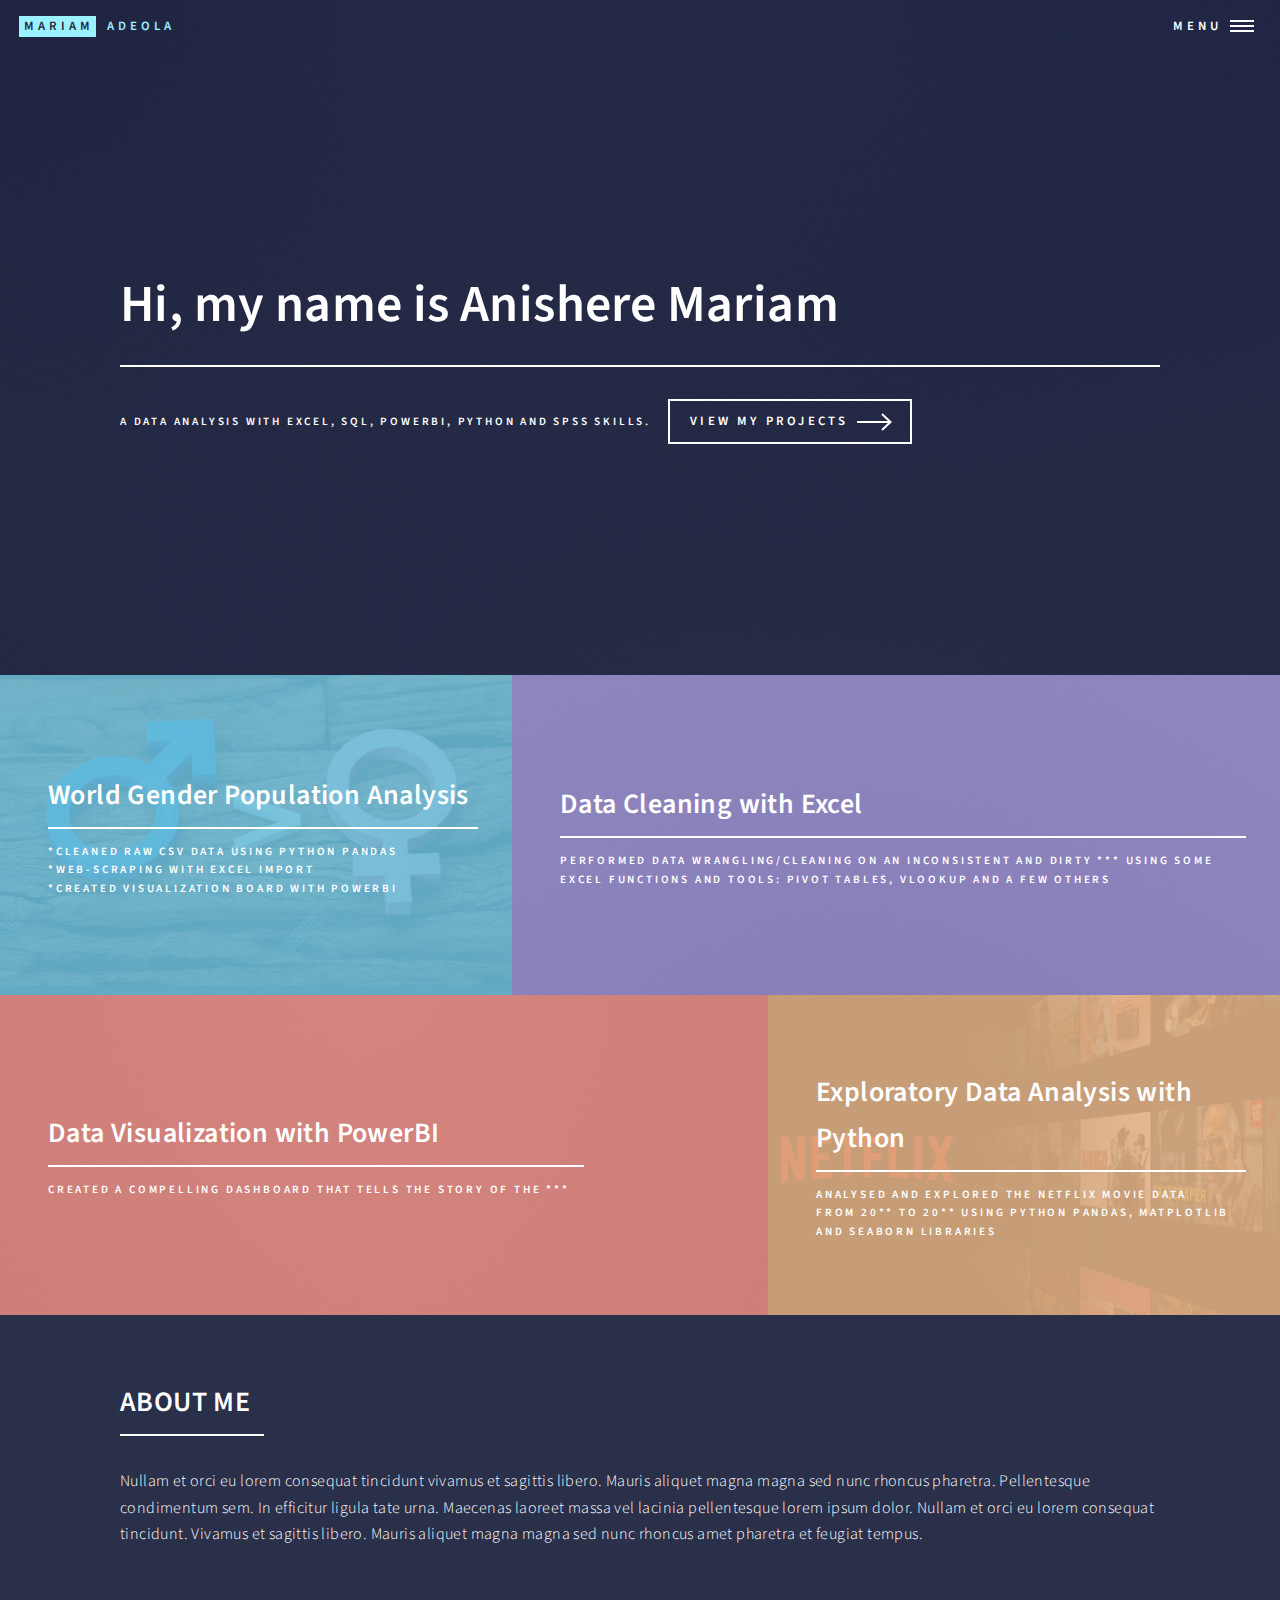
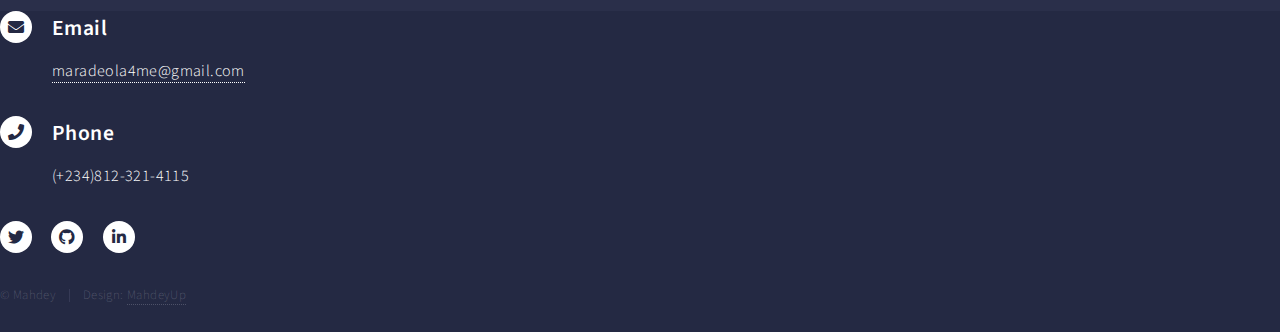
==== index.html @ 86f4283d "Added files" ====
<!DOCTYPE HTML>
<!--
	Anishere Mariam Adeola
	mariam_adeola.net | @adeola
	Data Analyst
-->
<html>
	<head>
		<title>Anishere Mariam's Portfolio</title>
		<meta charset="utf-8" />
		<meta name="viewport" content="width=device-width, initial-scale=1, user-scalable=no" />
		<link rel="stylesheet" href="assets/css/main.css" />
		<noscript><link rel="stylesheet" href="assets/css/noscript.css" /></noscript>
	</head>
	<body class="is-preload">

		<!-- Wrapper -->
			<div id="wrapper">

				<!-- Header -->
					<header id="header" class="alt">
						<a href="index.html" class="logo"><strong>Mariam</strong> <span>Adeola</span></a>
						<nav>
							<a href="#menu">Menu</a>
						</nav>
					</header>

				<!-- Menu -->
					<nav id="menu">
						<ul class="links">
							<li><a href="index.html">Home</a></li>
							<li><a href="landing.html">Projects</a></li>
							<li><a href="generic.html">About Me</a></li>
							<li><a href="elements.html">Contacts</a></li>
						</ul>
						<!---<ul class="actions stacked">
							<li><a href="#" class="button primary fit">View All Projects</a></li>
							<li><a href="#" class="button fit">Log In</a></li>
						</ul>-->
					</nav>

				<!-- Banner -->
					<section id="banner" class="major">
						<div class="inner">
							<header class="major">
								<h1>Hi, my name is Anishere Mariam</h1>
							</header>
							<div class="content">
								<p>A Data Analysis with Excel, SQL, PowerBi, Python and SPSS Skills.</p>
								<ul class="actions">
									<li><a href="#one" class="button next scrolly">VIEW MY PROJECTS</a></li>
								</ul>
							</div>
						</div>
					</section>

				<!-- Main -->
					<div id="main">

						<!-- One -->
							<section id="one" class="tiles">
								<article>
									<span class="image">
										<img src="images/gender.jpg" alt="" />
									</span>
									<header class="major">
										<h3><a href="landing.html" class="link">World Gender Population Analysis</a></h3>
										<p>
										*Cleaned raw csv data using python pandas</p>

											<p>*Web-Scraping with Excel import</p>
											<p>*Created Visualization board with PowerBI
										</p>
									</header>
								</article>
								<article>
									<span class="image">
										<img src="images/pic01.jpg" alt="" />
									</span>
									<header class="major">
										<h3><a href="landing.html" class="link">Data Cleaning with Excel</a></h3>
										<p>Performed data wrangling/cleaning on an inconsistent and dirty *** using some Excel functions and tools: Pivot Tables, Vlookup and a few others  </p>
									</header>
								</article>
								<article>
									<span class="image">
										<img src="images/pic02.jpg" alt="" />
									</span>
									<header class="major">
										<h3><a href="landing.html" class="link">Data Visualization with PowerBI</a></h3>
										<p>Created a compelling dashboard that tells the story of the ***</p>
									</header>
								</article>
								<article>
									<span class="image">
										<img src="images/netflix-logo.jpg" alt="" />
									</span>
									<header class="major">
										<h3><a href="landing.html" class="link">Exploratory Data Analysis with Python</a></h3>
										<p>Analysed and Explored the netflix movie data from 20** to 20** using python pandas, matplotlib and seaborn libraries</p>
									</header>
								</article>
				
								<!--<article>
									<span class="image">
										<img src="images/pic05.jpg" alt="" />
									</span>
									<header class="major">
										<h3><a href="landing.html" class="link">Consequat</a></h3>
										<p>Ipsum dolor sit amet</p>
									</header>
								</article>
								<article>
									<span class="image">
										<img src="images/pic06.jpg" alt="" />
									</span>
									<header class="major">
										<h3><a href="landing.html" class="link">Etiam</a></h3>
										<p>Feugiat amet tempus</p>
									</header>
								</article>-->
							</section>

						<!-- Two -->
							<section id="two">
								<div class="inner">
									<header class="major">
										<h2>ABOUT ME</h2>
									</header>
									<p>Nullam et orci eu lorem consequat tincidunt vivamus et sagittis libero. Mauris aliquet magna magna sed nunc rhoncus pharetra. Pellentesque condimentum sem. In efficitur ligula tate urna. Maecenas laoreet massa vel lacinia pellentesque lorem ipsum dolor. Nullam et orci eu lorem consequat tincidunt. Vivamus et sagittis libero. Mauris aliquet magna magna sed nunc rhoncus amet pharetra et feugiat tempus.</p>
									<!--<ul class="actions">
										<li><a href="landing.html" class="button next">Get Started</a></li>
									</ul>-->
								</div>
							</section>

					</div>

				<!-- Contact -->
					<!--<section id="contact">
						<div class="inner">
							<section>
								<form method="post" action="#">
									<div class="fields">
										<div class="field half">
											<label for="name">Name</label>
											<input type="text" name="name" id="name" />
										</div>
										<div class="field half">
											<label for="email">Email</label>
											<input type="text" name="email" id="email" />
										</div>
										<div class="field">
											<label for="message">Message</label>
											<textarea name="message" id="message" rows="6"></textarea>
										</div>
									</div>
									<ul class="actions">
										<li><input type="submit" value="Send Message" class="primary" /></li>
										<li><input type="reset" value="Clear" /></li>
									</ul>
								</form>
							</section>-->
							<section class="split">
								<section>
									<div class="contact-method">
										<span class="icon solid alt fa-envelope"></span>
										<h3>Email</h3>
										<a href="#">maradeola4me@gmail.com</a>
									</div>
								</section>
								<section>
									<div class="contact-method">
										<span class="icon solid alt fa-phone"></span>
										<h3>Phone</h3>
										<span>(+234)812-321-4115</span>
									</div>
								</section>
								<!--<section>
									<div class="contact-method">
										<span class="icon solid alt fa-home"></span>
										<h3>Address</h3>
										<span>1234 Somewhere Road #5432<br />
										Nashville, TN 00000<br />
										United States of America</span>
									</div>
								</section>-->
							</section>
						</div>
					</section>

				<!-- Footer -->
					<footer id="footer">
						<div class="inner">
							<ul class="icons">
								<li><a href="https://twitter.com/Hotty_Plum" class="icon brands alt fa-twitter"><span class="label">Twitter</span></a></li>
								<!--<li><a href="#" class="icon brands alt fa-facebook-f"><span class="label">Facebook</span></a></li>
								<li><a href="#" class="icon brands alt fa-instagram"><span class="label">Instagram</span></a></li>-->
								<li><a href="https://github.com/Mahdey" class="icon brands alt fa-github"><span class="label">GitHub</span></a></li>
								<li><a href="https://www.linkedin.com/in/mariam-anishere-b5a319164/" class="icon brands alt fa-linkedin-in"><span class="label">LinkedIn</span></a></li>
							</ul>
							<ul class="copyright">
								<li>&copy; Mahdey</li><li>Design: <a href="https://html5up.net">MahdeyUp</a></li>
							</ul>
						</div>
					</footer>

			</div>

		<!-- Scripts -->
			<script src="assets/js/jquery.min.js"></script>
			<script src="assets/js/jquery.scrolly.min.js"></script>
			<script src="assets/js/jquery.scrollex.min.js"></script>
			<script src="assets/js/browser.min.js"></script>
			<script src="assets/js/breakpoints.min.js"></script>
			<script src="assets/js/util.js"></script>
			<script src="assets/js/main.js"></script>

	</body>
</html>
---- assets/css/main.css ----
@import url(fontawesome-all.min.css);
@import url("https://fonts.googleapis.com/css?family=Source+Sans+Pro:300,300italic,600,600italic");

/*
	Forty by HTML5 UP
	html5up.net | @ajlkn
	Free for personal and commercial use under the CCA 3.0 license (html5up.net/license)
*/

html, body, div, span, applet, object,
iframe, h1, h2, h3, h4, h5, h6, p, blockquote,
pre, a, abbr, acronym, address, big, cite,
code, del, dfn, em, img, ins, kbd, q, s, samp,
small, strike, strong, sub, sup, tt, var, b,
u, i, center, dl, dt, dd, ol, ul, li, fieldset,
form, label, legend, table, caption, tbody,
tfoot, thead, tr, th, td, article, aside,
canvas, details, embed, figure, figcaption,
footer, header, hgroup, menu, nav, output, ruby,
section, summary, time, mark, audio, video {
	margin: 0;
	padding: 0;
	border: 0;
	font-size: 100%;
	font: inherit;
	vertical-align: baseline;}

article, aside, details, figcaption, figure,
footer, header, hgroup, menu, nav, section {
	display: block;}

body {
	line-height: 1;
}

ol, ul {
	list-style: none;
}

blockquote, q {
	quotes: none;
}

	blockquote:before, blockquote:after, q:before, q:after {
		content: '';
		content: none;
	}

table {
	border-collapse: collapse;
	border-spacing: 0;
}

body {
	-webkit-text-size-adjust: none;
}

mark {
	background-color: transparent;
	color: inherit;
}

input::-moz-focus-inner {
	border: 0;
	padding: 0;
}

input, select, textarea {
	-moz-appearance: none;
	-webkit-appearance: none;
	-ms-appearance: none;
	appearance: none;
}

/* Basic */

	@-ms-viewport {
		width: device-width;
	}

	body {
		-ms-overflow-style: scrollbar;
	}

	@media screen and (max-width: 480px) {

		html, body {
			min-width: 320px;
		}

	}

	html {
		box-sizing: border-box;
	}

	*, *:before, *:after {
		box-sizing: inherit;
	}

	body {
		background: #242943;
	}

		body.is-preload *, body.is-preload *:before, body.is-preload *:after {
			-moz-animation: none !important;
			-webkit-animation: none !important;
			-ms-animation: none !important;
			animation: none !important;
			-moz-transition: none !important;
			-webkit-transition: none !important;
			-ms-transition: none !important;
			transition: none !important;
		}

/* Type */

	body, input, select, textarea {
		color: #ffffff;
		font-family: "Source Sans Pro", Helvetica, sans-serif;
		font-size: 17pt;
		font-weight: 300;
		letter-spacing: 0.025em;
		line-height: 1.65;
	}

		@media screen and (max-width: 1680px) {

			body, input, select, textarea {
				font-size: 14pt;
			}

		}

		@media screen and (max-width: 1280px) {

			body, input, select, textarea {
				font-size: 12pt;
			}

		}

		@media screen and (max-width: 360px) {

			body, input, select, textarea {
				font-size: 11pt;
			}

		}

	a {
		-moz-transition: color 0.2s ease-in-out, border-bottom-color 0.2s ease-in-out;
		-webkit-transition: color 0.2s ease-in-out, border-bottom-color 0.2s ease-in-out;
		-ms-transition: color 0.2s ease-in-out, border-bottom-color 0.2s ease-in-out;
		transition: color 0.2s ease-in-out, border-bottom-color 0.2s ease-in-out;
		border-bottom: dotted 1px;
		color: inherit;
		text-decoration: none;
	}

		a:hover {
			border-bottom-color: transparent;
			color: #9bf1ff !important;
		}

		a:active {
			color: #53e3fb !important;
		}

	strong, b {
		color: #ffffff;
		font-weight: 600;
	}

	em, i {
		font-style: italic;
	}

	p {
		margin: 0 0 2em 0;
	}

	h1, h2, h3, h4, h5, h6 {
		color: #ffffff;
		font-weight: 600;
		line-height: 1.65;
		margin: 0 0 1em 0;
	}

		h1 a, h2 a, h3 a, h4 a, h5 a, h6 a {
			color: inherit;
			border-bottom: 0;
		}

	h1 {
		font-size: 2.5em;
	}

	h2 {
		font-size: 1.75em;
	}

	h3 {
		font-size: 1.35em;
	}

	h4 {
		font-size: 1.1em;
	}

	h5 {
		font-size: 0.9em;
	}

	h6 {
		font-size: 0.7em;
	}

	@media screen and (max-width: 736px) {

		h1 {
			font-size: 2em;
		}

		h2 {
			font-size: 1.5em;
		}

		h3 {
			font-size: 1.25em;
		}

	}

	sub {
		font-size: 0.8em;
		position: relative;
		top: 0.5em;
	}

	sup {
		font-size: 0.8em;
		position: relative;
		top: -0.5em;
	}

	blockquote {
		border-left: solid 4px rgba(212, 212, 255, 0.1);
		font-style: italic;
		margin: 0 0 2em 0;
		padding: 0.5em 0 0.5em 2em;
	}

	code {
		background: rgba(212, 212, 255, 0.035);
		font-family: "Courier New", monospace;
		font-size: 0.9em;
		margin: 0 0.25em;
		padding: 0.25em 0.65em;
	}

	pre {
		-webkit-overflow-scrolling: touch;
		font-family: "Courier New", monospace;
		font-size: 0.9em;
		margin: 0 0 2em 0;
	}

		pre code {
			display: block;
			line-height: 1.75;
			padding: 1em 1.5em;
			overflow-x: auto;
		}

	hr {
		border: 0;
		border-bottom: solid 1px rgba(212, 212, 255, 0.1);
		margin: 2em 0;
	}

		hr.major {
			margin: 3em 0;
		}

	.align-left {
		text-align: left;
	}

	.align-center {
		text-align: center;
	}

	.align-right {
		text-align: right;
	}

/* Row */

	.row {
		display: flex;
		flex-wrap: wrap;
		box-sizing: border-box;
		align-items: stretch;
	}

		.row > * {
			box-sizing: border-box;
		}

		.row.gtr-uniform > * > :last-child {
			margin-bottom: 0;
		}

		.row.aln-left {
			justify-content: flex-start;
		}

		.row.aln-center {
			justify-content: center;
		}

		.row.aln-right {
			justify-content: flex-end;
		}

		.row.aln-top {
			align-items: flex-start;
		}

		.row.aln-middle {
			align-items: center;
		}

		.row.aln-bottom {
			align-items: flex-end;
		}

		.row > .imp {
			order: -1;
		}

		.row > .col-1 {
			width: 8.33333%;
		}

		.row > .off-1 {
			margin-left: 8.33333%;
		}

		.row > .col-2 {
			width: 16.66667%;
		}

		.row > .off-2 {
			margin-left: 16.66667%;
		}

		.row > .col-3 {
			width: 25%;
		}

		.row > .off-3 {
			margin-left: 25%;
		}

		.row > .col-4 {
			width: 33.33333%;
		}

		.row > .off-4 {
			margin-left: 33.33333%;
		}

		.row > .col-5 {
			width: 41.66667%;
		}

		.row > .off-5 {
			margin-left: 41.66667%;
		}

		.row > .col-6 {
			width: 50%;
		}

		.row > .off-6 {
			margin-left: 50%;
		}

		.row > .col-7 {
			width: 58.33333%;
		}

		.row > .off-7 {
			margin-left: 58.33333%;
		}

		.row > .col-8 {
			width: 66.66667%;
		}

		.row > .off-8 {
			margin-left: 66.66667%;
		}

		.row > .col-9 {
			width: 75%;
		}

		.row > .off-9 {
			margin-left: 75%;
		}

		.row > .col-10 {
			width: 83.33333%;
		}

		.row > .off-10 {
			margin-left: 83.33333%;
		}

		.row > .col-11 {
			width: 91.66667%;
		}

		.row > .off-11 {
			margin-left: 91.66667%;
		}

		.row > .col-12 {
			width: 100%;
		}

		.row > .off-12 {
			margin-left: 100%;
		}

		.row.gtr-0 {
			margin-top: 0;
			margin-left: 0em;
		}

			.row.gtr-0 > * {
				padding: 0 0 0 0em;
			}

			.row.gtr-0.gtr-uniform {
				margin-top: 0em;
			}

				.row.gtr-0.gtr-uniform > * {
					padding-top: 0em;
				}

		.row.gtr-25 {
			margin-top: 0;
			margin-left: -0.5em;
		}

			.row.gtr-25 > * {
				padding: 0 0 0 0.5em;
			}

			.row.gtr-25.gtr-uniform {
				margin-top: -0.5em;
			}

				.row.gtr-25.gtr-uniform > * {
					padding-top: 0.5em;
				}

		.row.gtr-50 {
			margin-top: 0;
			margin-left: -1em;
		}

			.row.gtr-50 > * {
				padding: 0 0 0 1em;
			}

			.row.gtr-50.gtr-uniform {
				margin-top: -1em;
			}

				.row.gtr-50.gtr-uniform > * {
					padding-top: 1em;
				}

		.row {
			margin-top: 0;
			margin-left: -2em;
		}

			.row > * {
				padding: 0 0 0 2em;
			}

			.row.gtr-uniform {
				margin-top: -2em;
			}

				.row.gtr-uniform > * {
					padding-top: 2em;
				}

		.row.gtr-150 {
			margin-top: 0;
			margin-left: -3em;
		}

			.row.gtr-150 > * {
				padding: 0 0 0 3em;
			}

			.row.gtr-150.gtr-uniform {
				margin-top: -3em;
			}

				.row.gtr-150.gtr-uniform > * {
					padding-top: 3em;
				}

		.row.gtr-200 {
			margin-top: 0;
			margin-left: -4em;
		}

			.row.gtr-200 > * {
				padding: 0 0 0 4em;
			}

			.row.gtr-200.gtr-uniform {
				margin-top: -4em;
			}

				.row.gtr-200.gtr-uniform > * {
					padding-top: 4em;
				}

		@media screen and (max-width: 1680px) {

			.row {
				display: flex;
				flex-wrap: wrap;
				box-sizing: border-box;
				align-items: stretch;
			}

				.row > * {
					box-sizing: border-box;
				}

				.row.gtr-uniform > * > :last-child {
					margin-bottom: 0;
				}

				.row.aln-left {
					justify-content: flex-start;
				}

				.row.aln-center {
					justify-content: center;
				}

				.row.aln-right {
					justify-content: flex-end;
				}

				.row.aln-top {
					align-items: flex-start;
				}

				.row.aln-middle {
					align-items: center;
				}

				.row.aln-bottom {
					align-items: flex-end;
				}

				.row > .imp-xlarge {
					order: -1;
				}

				.row > .col-1-xlarge {
					width: 8.33333%;
				}

				.row > .off-1-xlarge {
					margin-left: 8.33333%;
				}

				.row > .col-2-xlarge {
					width: 16.66667%;
				}

				.row > .off-2-xlarge {
					margin-left: 16.66667%;
				}

				.row > .col-3-xlarge {
					width: 25%;
				}

				.row > .off-3-xlarge {
					margin-left: 25%;
				}

				.row > .col-4-xlarge {
					width: 33.33333%;
				}

				.row > .off-4-xlarge {
					margin-left: 33.33333%;
				}

				.row > .col-5-xlarge {
					width: 41.66667%;
				}

				.row > .off-5-xlarge {
					margin-left: 41.66667%;
				}

				.row > .col-6-xlarge {
					width: 50%;
				}

				.row > .off-6-xlarge {
					margin-left: 50%;
				}

				.row > .col-7-xlarge {
					width: 58.33333%;
				}

				.row > .off-7-xlarge {
					margin-left: 58.33333%;
				}

				.row > .col-8-xlarge {
					width: 66.66667%;
				}

				.row > .off-8-xlarge {
					margin-left: 66.66667%;
				}

				.row > .col-9-xlarge {
					width: 75%;
				}

				.row > .off-9-xlarge {
					margin-left: 75%;
				}

				.row > .col-10-xlarge {
					width: 83.33333%;
				}

				.row > .off-10-xlarge {
					margin-left: 83.33333%;
				}

				.row > .col-11-xlarge {
					width: 91.66667%;
				}

				.row > .off-11-xlarge {
					margin-left: 91.66667%;
				}

				.row > .col-12-xlarge {
					width: 100%;
				}

				.row > .off-12-xlarge {
					margin-left: 100%;
				}

				.row.gtr-0 {
					margin-top: 0;
					margin-left: 0em;
				}

					.row.gtr-0 > * {
						padding: 0 0 0 0em;
					}

					.row.gtr-0.gtr-uniform {
						margin-top: 0em;
					}

						.row.gtr-0.gtr-uniform > * {
							padding-top: 0em;
						}

				.row.gtr-25 {
					margin-top: 0;
					margin-left: -0.5em;
				}

					.row.gtr-25 > * {
						padding: 0 0 0 0.5em;
					}

					.row.gtr-25.gtr-uniform {
						margin-top: -0.5em;
					}

						.row.gtr-25.gtr-uniform > * {
							padding-top: 0.5em;
						}

				.row.gtr-50 {
					margin-top: 0;
					margin-left: -1em;
				}

					.row.gtr-50 > * {
						padding: 0 0 0 1em;
					}

					.row.gtr-50.gtr-uniform {
						margin-top: -1em;
					}

						.row.gtr-50.gtr-uniform > * {
							padding-top: 1em;
						}

				.row {
					margin-top: 0;
					margin-left: -2em;
				}

					.row > * {
						padding: 0 0 0 2em;
					}

					.row.gtr-uniform {
						margin-top: -2em;
					}

						.row.gtr-uniform > * {
							padding-top: 2em;
						}

				.row.gtr-150 {
					margin-top: 0;
					margin-left: -3em;
				}

					.row.gtr-150 > * {
						padding: 0 0 0 3em;
					}

					.row.gtr-150.gtr-uniform {
						margin-top: -3em;
					}

						.row.gtr-150.gtr-uniform > * {
							padding-top: 3em;
						}

				.row.gtr-200 {
					margin-top: 0;
					margin-left: -4em;
				}

					.row.gtr-200 > * {
						padding: 0 0 0 4em;
					}

					.row.gtr-200.gtr-uniform {
						margin-top: -4em;
					}

						.row.gtr-200.gtr-uniform > * {
							padding-top: 4em;
						}

		}

		@media screen and (max-width: 1280px) {

			.row {
				display: flex;
				flex-wrap: wrap;
				box-sizing: border-box;
				align-items: stretch;
			}

				.row > * {
					box-sizing: border-box;
				}

				.row.gtr-uniform > * > :last-child {
					margin-bottom: 0;
				}

				.row.aln-left {
					justify-content: flex-start;
				}

				.row.aln-center {
					justify-content: center;
				}

				.row.aln-right {
					justify-content: flex-end;
				}

				.row.aln-top {
					align-items: flex-start;
				}

				.row.aln-middle {
					align-items: center;
				}

				.row.aln-bottom {
					align-items: flex-end;
				}

				.row > .imp-large {
					order: -1;
				}

				.row > .col-1-large {
					width: 8.33333%;
				}

				.row > .off-1-large {
					margin-left: 8.33333%;
				}

				.row > .col-2-large {
					width: 16.66667%;
				}

				.row > .off-2-large {
					margin-left: 16.66667%;
				}

				.row > .col-3-large {
					width: 25%;
				}

				.row > .off-3-large {
					margin-left: 25%;
				}

				.row > .col-4-large {
					width: 33.33333%;
				}

				.row > .off-4-large {
					margin-left: 33.33333%;
				}

				.row > .col-5-large {
					width: 41.66667%;
				}

				.row > .off-5-large {
					margin-left: 41.66667%;
				}

				.row > .col-6-large {
					width: 50%;
				}

				.row > .off-6-large {
					margin-left: 50%;
				}

				.row > .col-7-large {
					width: 58.33333%;
				}

				.row > .off-7-large {
					margin-left: 58.33333%;
				}

				.row > .col-8-large {
					width: 66.66667%;
				}

				.row > .off-8-large {
					margin-left: 66.66667%;
				}

				.row > .col-9-large {
					width: 75%;
				}

				.row > .off-9-large {
					margin-left: 75%;
				}

				.row > .col-10-large {
					width: 83.33333%;
				}

				.row > .off-10-large {
					margin-left: 83.33333%;
				}

				.row > .col-11-large {
					width: 91.66667%;
				}

				.row > .off-11-large {
					margin-left: 91.66667%;
				}

				.row > .col-12-large {
					width: 100%;
				}

				.row > .off-12-large {
					margin-left: 100%;
				}

				.row.gtr-0 {
					margin-top: 0;
					margin-left: 0em;
				}

					.row.gtr-0 > * {
						padding: 0 0 0 0em;
					}

					.row.gtr-0.gtr-uniform {
						margin-top: 0em;
					}

						.row.gtr-0.gtr-uniform > * {
							padding-top: 0em;
						}

				.row.gtr-25 {
					margin-top: 0;
					margin-left: -0.375em;
				}

					.row.gtr-25 > * {
						padding: 0 0 0 0.375em;
					}

					.row.gtr-25.gtr-uniform {
						margin-top: -0.375em;
					}

						.row.gtr-25.gtr-uniform > * {
							padding-top: 0.375em;
						}

				.row.gtr-50 {
					margin-top: 0;
					margin-left: -0.75em;
				}

					.row.gtr-50 > * {
						padding: 0 0 0 0.75em;
					}

					.row.gtr-50.gtr-uniform {
						margin-top: -0.75em;
					}

						.row.gtr-50.gtr-uniform > * {
							padding-top: 0.75em;
						}

				.row {
					margin-top: 0;
					margin-left: -1.5em;
				}

					.row > * {
						padding: 0 0 0 1.5em;
					}

					.row.gtr-uniform {
						margin-top: -1.5em;
					}

						.row.gtr-uniform > * {
							padding-top: 1.5em;
						}

				.row.gtr-150 {
					margin-top: 0;
					margin-left: -2.25em;
				}

					.row.gtr-150 > * {
						padding: 0 0 0 2.25em;
					}

					.row.gtr-150.gtr-uniform {
						margin-top: -2.25em;
					}

						.row.gtr-150.gtr-uniform > * {
							padding-top: 2.25em;
						}

				.row.gtr-200 {
					margin-top: 0;
					margin-left: -3em;
				}

					.row.gtr-200 > * {
						padding: 0 0 0 3em;
					}

					.row.gtr-200.gtr-uniform {
						margin-top: -3em;
					}

						.row.gtr-200.gtr-uniform > * {
							padding-top: 3em;
						}

		}

		@media screen and (max-width: 980px) {

			.row {
				display: flex;
				flex-wrap: wrap;
				box-sizing: border-box;
				align-items: stretch;
			}

				.row > * {
					box-sizing: border-box;
				}

				.row.gtr-uniform > * > :last-child {
					margin-bottom: 0;
				}

				.row.aln-left {
					justify-content: flex-start;
				}

				.row.aln-center {
					justify-content: center;
				}

				.row.aln-right {
					justify-content: flex-end;
				}

				.row.aln-top {
					align-items: flex-start;
				}

				.row.aln-middle {
					align-items: center;
				}

				.row.aln-bottom {
					align-items: flex-end;
				}

				.row > .imp-medium {
					order: -1;
				}

				.row > .col-1-medium {
					width: 8.33333%;
				}

				.row > .off-1-medium {
					margin-left: 8.33333%;
				}

				.row > .col-2-medium {
					width: 16.66667%;
				}

				.row > .off-2-medium {
					margin-left: 16.66667%;
				}

				.row > .col-3-medium {
					width: 25%;
				}

				.row > .off-3-medium {
					margin-left: 25%;
				}

				.row > .col-4-medium {
					width: 33.33333%;
				}

				.row > .off-4-medium {
					margin-left: 33.33333%;
				}

				.row > .col-5-medium {
					width: 41.66667%;
				}

				.row > .off-5-medium {
					margin-left: 41.66667%;
				}

				.row > .col-6-medium {
					width: 50%;
				}

				.row > .off-6-medium {
					margin-left: 50%;
				}

				.row > .col-7-medium {
					width: 58.33333%;
				}

				.row > .off-7-medium {
					margin-left: 58.33333%;
				}

				.row > .col-8-medium {
					width: 66.66667%;
				}

				.row > .off-8-medium {
					margin-left: 66.66667%;
				}

				.row > .col-9-medium {
					width: 75%;
				}

				.row > .off-9-medium {
					margin-left: 75%;
				}

				.row > .col-10-medium {
					width: 83.33333%;
				}

				.row > .off-10-medium {
					margin-left: 83.33333%;
				}

				.row > .col-11-medium {
					width: 91.66667%;
				}

				.row > .off-11-medium {
					margin-left: 91.66667%;
				}

				.row > .col-12-medium {
					width: 100%;
				}

				.row > .off-12-medium {
					margin-left: 100%;
				}

				.row.gtr-0 {
					margin-top: 0;
					margin-left: 0em;
				}

					.row.gtr-0 > * {
						padding: 0 0 0 0em;
					}

					.row.gtr-0.gtr-uniform {
						margin-top: 0em;
					}

						.row.gtr-0.gtr-uniform > * {
							padding-top: 0em;
						}

				.row.gtr-25 {
					margin-top: 0;
					margin-left: -0.375em;
				}

					.row.gtr-25 > * {
						padding: 0 0 0 0.375em;
					}

					.row.gtr-25.gtr-uniform {
						margin-top: -0.375em;
					}

						.row.gtr-25.gtr-uniform > * {
							padding-top: 0.375em;
						}

				.row.gtr-50 {
					margin-top: 0;
					margin-left: -0.75em;
				}

					.row.gtr-50 > * {
						padding: 0 0 0 0.75em;
					}

					.row.gtr-50.gtr-uniform {
						margin-top: -0.75em;
					}

						.row.gtr-50.gtr-uniform > * {
							padding-top: 0.75em;
						}

				.row {
					margin-top: 0;
					margin-left: -1.5em;
				}

					.row > * {
						padding: 0 0 0 1.5em;
					}

					.row.gtr-uniform {
						margin-top: -1.5em;
					}

						.row.gtr-uniform > * {
							padding-top: 1.5em;
						}

				.row.gtr-150 {
					margin-top: 0;
					margin-left: -2.25em;
				}

					.row.gtr-150 > * {
						padding: 0 0 0 2.25em;
					}

					.row.gtr-150.gtr-uniform {
						margin-top: -2.25em;
					}

						.row.gtr-150.gtr-uniform > * {
							padding-top: 2.25em;
						}

				.row.gtr-200 {
					margin-top: 0;
					margin-left: -3em;
				}

					.row.gtr-200 > * {
						padding: 0 0 0 3em;
					}

					.row.gtr-200.gtr-uniform {
						margin-top: -3em;
					}

						.row.gtr-200.gtr-uniform > * {
							padding-top: 3em;
						}

		}

		@media screen and (max-width: 736px) {

			.row {
				display: flex;
				flex-wrap: wrap;
				box-sizing: border-box;
				align-items: stretch;
			}

				.row > * {
					box-sizing: border-box;
				}

				.row.gtr-uniform > * > :last-child {
					margin-bottom: 0;
				}

				.row.aln-left {
					justify-content: flex-start;
				}

				.row.aln-center {
					justify-content: center;
				}

				.row.aln-right {
					justify-content: flex-end;
				}

				.row.aln-top {
					align-items: flex-start;
				}

				.row.aln-middle {
					align-items: center;
				}

				.row.aln-bottom {
					align-items: flex-end;
				}

				.row > .imp-small {
					order: -1;
				}

				.row > .col-1-small {
					width: 8.33333%;
				}

				.row > .off-1-small {
					margin-left: 8.33333%;
				}

				.row > .col-2-small {
					width: 16.66667%;
				}

				.row > .off-2-small {
					margin-left: 16.66667%;
				}

				.row > .col-3-small {
					width: 25%;
				}

				.row > .off-3-small {
					margin-left: 25%;
				}

				.row > .col-4-small {
					width: 33.33333%;
				}

				.row > .off-4-small {
					margin-left: 33.33333%;
				}

				.row > .col-5-small {
					width: 41.66667%;
				}

				.row > .off-5-small {
					margin-left: 41.66667%;
				}

				.row > .col-6-small {
					width: 50%;
				}

				.row > .off-6-small {
					margin-left: 50%;
				}

				.row > .col-7-small {
					width: 58.33333%;
				}

				.row > .off-7-small {
					margin-left: 58.33333%;
				}

				.row > .col-8-small {
					width: 66.66667%;
				}

				.row > .off-8-small {
					margin-left: 66.66667%;
				}

				.row > .col-9-small {
					width: 75%;
				}

				.row > .off-9-small {
					margin-left: 75%;
				}

				.row > .col-10-small {
					width: 83.33333%;
				}

				.row > .off-10-small {
					margin-left: 83.33333%;
				}

				.row > .col-11-small {
					width: 91.66667%;
				}

				.row > .off-11-small {
					margin-left: 91.66667%;
				}

				.row > .col-12-small {
					width: 100%;
				}

				.row > .off-12-small {
					margin-left: 100%;
				}

				.row.gtr-0 {
					margin-top: 0;
					margin-left: 0em;
				}

					.row.gtr-0 > * {
						padding: 0 0 0 0em;
					}

					.row.gtr-0.gtr-uniform {
						margin-top: 0em;
					}

						.row.gtr-0.gtr-uniform > * {
							padding-top: 0em;
						}

				.row.gtr-25 {
					margin-top: 0;
					margin-left: -0.3125em;
				}

					.row.gtr-25 > * {
						padding: 0 0 0 0.3125em;
					}

					.row.gtr-25.gtr-uniform {
						margin-top: -0.3125em;
					}

						.row.gtr-25.gtr-uniform > * {
							padding-top: 0.3125em;
						}

				.row.gtr-50 {
					margin-top: 0;
					margin-left: -0.625em;
				}

					.row.gtr-50 > * {
						padding: 0 0 0 0.625em;
					}

					.row.gtr-50.gtr-uniform {
						margin-top: -0.625em;
					}

						.row.gtr-50.gtr-uniform > * {
							padding-top: 0.625em;
						}

				.row {
					margin-top: 0;
					margin-left: -1.25em;
				}

					.row > * {
						padding: 0 0 0 1.25em;
					}

					.row.gtr-uniform {
						margin-top: -1.25em;
					}

						.row.gtr-uniform > * {
							padding-top: 1.25em;
						}

				.row.gtr-150 {
					margin-top: 0;
					margin-left: -1.875em;
				}

					.row.gtr-150 > * {
						padding: 0 0 0 1.875em;
					}

					.row.gtr-150.gtr-uniform {
						margin-top: -1.875em;
					}

						.row.gtr-150.gtr-uniform > * {
							padding-top: 1.875em;
						}

				.row.gtr-200 {
					margin-top: 0;
					margin-left: -2.5em;
				}

					.row.gtr-200 > * {
						padding: 0 0 0 2.5em;
					}

					.row.gtr-200.gtr-uniform {
						margin-top: -2.5em;
					}

						.row.gtr-200.gtr-uniform > * {
							padding-top: 2.5em;
						}

		}

		@media screen and (max-width: 480px) {

			.row {
				display: flex;
				flex-wrap: wrap;
				box-sizing: border-box;
				align-items: stretch;
			}

				.row > * {
					box-sizing: border-box;
				}

				.row.gtr-uniform > * > :last-child {
					margin-bottom: 0;
				}

				.row.aln-left {
					justify-content: flex-start;
				}

				.row.aln-center {
					justify-content: center;
				}

				.row.aln-right {
					justify-content: flex-end;
				}

				.row.aln-top {
					align-items: flex-start;
				}

				.row.aln-middle {
					align-items: center;
				}

				.row.aln-bottom {
					align-items: flex-end;
				}

				.row > .imp-xsmall {
					order: -1;
				}

				.row > .col-1-xsmall {
					width: 8.33333%;
				}

				.row > .off-1-xsmall {
					margin-left: 8.33333%;
				}

				.row > .col-2-xsmall {
					width: 16.66667%;
				}

				.row > .off-2-xsmall {
					margin-left: 16.66667%;
				}

				.row > .col-3-xsmall {
					width: 25%;
				}

				.row > .off-3-xsmall {
					margin-left: 25%;
				}

				.row > .col-4-xsmall {
					width: 33.33333%;
				}

				.row > .off-4-xsmall {
					margin-left: 33.33333%;
				}

				.row > .col-5-xsmall {
					width: 41.66667%;
				}

				.row > .off-5-xsmall {
					margin-left: 41.66667%;
				}

				.row > .col-6-xsmall {
					width: 50%;
				}

				.row > .off-6-xsmall {
					margin-left: 50%;
				}

				.row > .col-7-xsmall {
					width: 58.33333%;
				}

				.row > .off-7-xsmall {
					margin-left: 58.33333%;
				}

				.row > .col-8-xsmall {
					width: 66.66667%;
				}

				.row > .off-8-xsmall {
					margin-left: 66.66667%;
				}

				.row > .col-9-xsmall {
					width: 75%;
				}

				.row > .off-9-xsmall {
					margin-left: 75%;
				}

				.row > .col-10-xsmall {
					width: 83.33333%;
				}

				.row > .off-10-xsmall {
					margin-left: 83.33333%;
				}

				.row > .col-11-xsmall {
					width: 91.66667%;
				}

				.row > .off-11-xsmall {
					margin-left: 91.66667%;
				}

				.row > .col-12-xsmall {
					width: 100%;
				}

				.row > .off-12-xsmall {
					margin-left: 100%;
				}

				.row.gtr-0 {
					margin-top: 0;
					margin-left: 0em;
				}

					.row.gtr-0 > * {
						padding: 0 0 0 0em;
					}

					.row.gtr-0.gtr-uniform {
						margin-top: 0em;
					}

						.row.gtr-0.gtr-uniform > * {
							padding-top: 0em;
						}

				.row.gtr-25 {
					margin-top: 0;
					margin-left: -0.3125em;
				}

					.row.gtr-25 > * {
						padding: 0 0 0 0.3125em;
					}

					.row.gtr-25.gtr-uniform {
						margin-top: -0.3125em;
					}

						.row.gtr-25.gtr-uniform > * {
							padding-top: 0.3125em;
						}

				.row.gtr-50 {
					margin-top: 0;
					margin-left: -0.625em;
				}

					.row.gtr-50 > * {
						padding: 0 0 0 0.625em;
					}

					.row.gtr-50.gtr-uniform {
						margin-top: -0.625em;
					}

						.row.gtr-50.gtr-uniform > * {
							padding-top: 0.625em;
						}

				.row {
					margin-top: 0;
					margin-left: -1.25em;
				}

					.row > * {
						padding: 0 0 0 1.25em;
					}

					.row.gtr-uniform {
						margin-top: -1.25em;
					}

						.row.gtr-uniform > * {
							padding-top: 1.25em;
						}

				.row.gtr-150 {
					margin-top: 0;
					margin-left: -1.875em;
				}

					.row.gtr-150 > * {
						padding: 0 0 0 1.875em;
					}

					.row.gtr-150.gtr-uniform {
						margin-top: -1.875em;
					}

						.row.gtr-150.gtr-uniform > * {
							padding-top: 1.875em;
						}

				.row.gtr-200 {
					margin-top: 0;
					margin-left: -2.5em;
				}

					.row.gtr-200 > * {
						padding: 0 0 0 2.5em;
					}

					.row.gtr-200.gtr-uniform {
						margin-top: -2.5em;
					}

						.row.gtr-200.gtr-uniform > * {
							padding-top: 2.5em;
						}

		}

/* Section/Article */

	section.special, article.special {
		text-align: center;
	}

	header.major {
		width: -moz-max-content;
		width: -webkit-max-content;
		width: -ms-max-content;
		width: max-content;
		margin-bottom: 2em;
	}

		header.major > :first-child {
			margin-bottom: 0;
			width: calc(100% + 0.5em);
		}

			header.major > :first-child:after {
				content: '';
				background-color: #ffffff;
				display: block;
				height: 2px;
				margin: 0.325em 0 0.5em 0;
				width: 100%;
			}

		header.major > p {
			font-size: 0.7em;
			font-weight: 600;
			letter-spacing: 0.25em;
			margin-bottom: 0;
			text-transform: uppercase;
		}

		body.is-ie header.major > :first-child:after {
			max-width: 9em;
		}

		body.is-ie header.major > h1:after {
			max-width: 100% !important;
		}

	@media screen and (max-width: 736px) {

		header.major > p br {
			display: none;
		}

	}

/* Form */

	form {
		margin: 0 0 2em 0;
	}

		form > :last-child {
			margin-bottom: 0;
		}

		form > .fields {
			display: -moz-flex;
			display: -webkit-flex;
			display: -ms-flex;
			display: flex;
			-moz-flex-wrap: wrap;
			-webkit-flex-wrap: wrap;
			-ms-flex-wrap: wrap;
			flex-wrap: wrap;
			width: calc(100% + 3em);
			margin: -1.5em 0 2em -1.5em;
		}

			form > .fields > .field {
				-moz-flex-grow: 0;
				-webkit-flex-grow: 0;
				-ms-flex-grow: 0;
				flex-grow: 0;
				-moz-flex-shrink: 0;
				-webkit-flex-shrink: 0;
				-ms-flex-shrink: 0;
				flex-shrink: 0;
				padding: 1.5em 0 0 1.5em;
				width: calc(100% - 1.5em);
			}

				form > .fields > .field.half {
					width: calc(50% - 0.75em);
				}

				form > .fields > .field.third {
					width: calc(100%/3 - 0.5em);
				}

				form > .fields > .field.quarter {
					width: calc(25% - 0.375em);
				}

		@media screen and (max-width: 480px) {

			form > .fields {
				width: calc(100% + 3em);
				margin: -1.5em 0 2em -1.5em;
			}

				form > .fields > .field {
					padding: 1.5em 0 0 1.5em;
					width: calc(100% - 1.5em);
				}

					form > .fields > .field.half {
						width: calc(100% - 1.5em);
					}

					form > .fields > .field.third {
						width: calc(100% - 1.5em);
					}

					form > .fields > .field.quarter {
						width: calc(100% - 1.5em);
					}

		}

	label {
		color: #ffffff;
		display: block;
		font-size: 0.8em;
		font-weight: 600;
		letter-spacing: 0.25em;
		margin: 0 0 1em 0;
		text-transform: uppercase;
	}

	input[type="text"],
	input[type="password"],
	input[type="email"],
	input[type="tel"],
	input[type="search"],
	input[type="url"],
	select,
	textarea {
		-moz-appearance: none;
		-webkit-appearance: none;
		-ms-appearance: none;
		appearance: none;
		background: rgba(212, 212, 255, 0.035);
		border: none;
		border-radius: 0;
		color: inherit;
		display: block;
		outline: 0;
		padding: 0 1em;
		text-decoration: none;
		width: 100%;
	}

		input[type="text"]:invalid,
		input[type="password"]:invalid,
		input[type="email"]:invalid,
		input[type="tel"]:invalid,
		input[type="search"]:invalid,
		input[type="url"]:invalid,
		select:invalid,
		textarea:invalid {
			box-shadow: none;
		}

		input[type="text"]:focus,
		input[type="password"]:focus,
		input[type="email"]:focus,
		input[type="tel"]:focus,
		input[type="search"]:focus,
		input[type="url"]:focus,
		select:focus,
		textarea:focus {
			border-color: #9bf1ff;
			box-shadow: 0 0 0 2px #9bf1ff;
		}

	select {
		background-image: url("data:image/svg+xml;charset=utf8,%3Csvg xmlns='http://www.w3.org/2000/svg' width='40' height='40' preserveAspectRatio='none' viewBox='0 0 40 40'%3E%3Cpath d='M9.4,12.3l10.4,10.4l10.4-10.4c0.2-0.2,0.5-0.4,0.9-0.4c0.3,0,0.6,0.1,0.9,0.4l3.3,3.3c0.2,0.2,0.4,0.5,0.4,0.9 c0,0.4-0.1,0.6-0.4,0.9L20.7,31.9c-0.2,0.2-0.5,0.4-0.9,0.4c-0.3,0-0.6-0.1-0.9-0.4L4.3,17.3c-0.2-0.2-0.4-0.5-0.4-0.9 c0-0.4,0.1-0.6,0.4-0.9l3.3-3.3c0.2-0.2,0.5-0.4,0.9-0.4S9.1,12.1,9.4,12.3z' fill='rgba(212, 212, 255, 0.1)' /%3E%3C/svg%3E");
		background-size: 1.25rem;
		background-repeat: no-repeat;
		background-position: calc(100% - 1rem) center;
		height: 2.75em;
		padding-right: 2.75em;
		text-overflow: ellipsis;
	}

		select option {
			color: #ffffff;
			background: #242943;
		}

		select:focus::-ms-value {
			background-color: transparent;
		}

		select::-ms-expand {
			display: none;
		}

	input[type="text"],
	input[type="password"],
	input[type="email"],
	input[type="tel"],
	input[type="search"],
	input[type="url"],
	select {
		height: 2.75em;
	}

	textarea {
		padding: 0.75em 1em;
	}

	input[type="checkbox"],
	input[type="radio"] {
		-moz-appearance: none;
		-webkit-appearance: none;
		-ms-appearance: none;
		appearance: none;
		display: block;
		float: left;
		margin-right: -2em;
		opacity: 0;
		width: 1em;
		z-index: -1;
	}

		input[type="checkbox"] + label,
		input[type="radio"] + label {
			text-decoration: none;
			color: #ffffff;
			cursor: pointer;
			display: inline-block;
			font-weight: 300;
			padding-left: 2.65em;
			padding-right: 0.75em;
			position: relative;
		}

			input[type="checkbox"] + label:before,
			input[type="radio"] + label:before {
				-moz-osx-font-smoothing: grayscale;
				-webkit-font-smoothing: antialiased;
				display: inline-block;
				font-style: normal;
				font-variant: normal;
				text-rendering: auto;
				line-height: 1;
				text-transform: none !important;
				font-family: 'Font Awesome 5 Free';
				font-weight: 900;
			}

			input[type="checkbox"] + label:before,
			input[type="radio"] + label:before {
				background: rgba(212, 212, 255, 0.035);
				content: '';
				display: inline-block;
				font-size: 0.8em;
				height: 2.0625em;
				left: 0;
				letter-spacing: 0;
				line-height: 2.0625em;
				position: absolute;
				text-align: center;
				top: 0;
				width: 2.0625em;
			}

		input[type="checkbox"]:checked + label:before,
		input[type="radio"]:checked + label:before {
			background: #ffffff;
			border-color: #9bf1ff;
			content: '\f00c';
			color: #242943;
		}

		input[type="checkbox"]:focus + label:before,
		input[type="radio"]:focus + label:before {
			box-shadow: 0 0 0 2px #9bf1ff;
		}

	input[type="radio"] + label:before {
		border-radius: 100%;
	}

	::-webkit-input-placeholder {
		color: rgba(244, 244, 255, 0.2) !important;
		opacity: 1.0;
	}

	:-moz-placeholder {
		color: rgba(244, 244, 255, 0.2) !important;
		opacity: 1.0;
	}

	::-moz-placeholder {
		color: rgba(244, 244, 255, 0.2) !important;
		opacity: 1.0;
	}

	:-ms-input-placeholder {
		color: rgba(244, 244, 255, 0.2) !important;
		opacity: 1.0;
	}

/* Box */

	.box {
		border: solid 1px rgba(212, 212, 255, 0.1);
		margin-bottom: 2em;
		padding: 1.5em;
	}

		.box > :last-child,
		.box > :last-child > :last-child,
		.box > :last-child > :last-child > :last-child {
			margin-bottom: 0;
		}

		.box.alt {
			border: 0;
			border-radius: 0;
			padding: 0;
		}

/* Icon */

	.icon {
		text-decoration: none;
		border-bottom: none;
		position: relative;
	}

		.icon:before {
			-moz-osx-font-smoothing: grayscale;
			-webkit-font-smoothing: antialiased;
			display: inline-block;
			font-style: normal;
			font-variant: normal;
			text-rendering: auto;
			line-height: 1;
			text-transform: none !important;
			font-family: 'Font Awesome 5 Free';
			font-weight: 400;
		}

		.icon > .label {
			display: none;
		}

		.icon:before {
			line-height: inherit;
		}

		.icon.solid:before {
			font-weight: 900;
		}

		.icon.brands:before {
			font-family: 'Font Awesome 5 Brands';
		}

		.icon.alt:before {
			background-color: #ffffff;
			border-radius: 100%;
			color: #242943;
			display: inline-block;
			height: 2em;
			line-height: 2em;
			text-align: center;
			width: 2em;
		}

	a.icon.alt:before {
		-moz-transition: background-color 0.2s ease-in-out;
		-webkit-transition: background-color 0.2s ease-in-out;
		-ms-transition: background-color 0.2s ease-in-out;
		transition: background-color 0.2s ease-in-out;
	}

	a.icon.alt:hover:before {
		background-color: #6fc3df;
	}

	a.icon.alt:active:before {
		background-color: #37a6cb;
	}

/* Image */

	.image {
		border: 0;
		display: inline-block;
		position: relative;
	}

		.image img {
			display: block;
		}

		.image.left, .image.right {
			max-width: 30%;
		}

			.image.left img, .image.right img {
				width: 100%;
			}

		.image.left {
			float: left;
			margin: 0 1.5em 1.25em 0;
			top: 0.25em;
		}

		.image.right {
			float: right;
			margin: 0 0 1.25em 1.5em;
			top: 0.25em;
		}

		.image.fit {
			display: block;
			margin: 0 0 2em 0;
			width: 100%;
		}

			.image.fit img {
				width: 100%;
			}

		.image.main {
			display: block;
			margin: 2.5em 0;
			width: 100%;
		}

			.image.main img {
				width: 100%;
			}

			@media screen and (max-width: 736px) {

				.image.main {
					margin: 1.5em 0;
				}

			}

/* List */

	ol {
		list-style: decimal;
		margin: 0 0 2em 0;
		padding-left: 1.25em;
	}

		ol li {
			padding-left: 0.25em;
		}

	ul {
		list-style: disc;
		margin: 0 0 2em 0;
		padding-left: 1em;
	}

		ul li {
			padding-left: 0.5em;
		}

		ul.alt {
			list-style: none;
			padding-left: 0;
		}

			ul.alt li {
				border-top: solid 1px rgba(212, 212, 255, 0.1);
				padding: 0.5em 0;
			}

				ul.alt li:first-child {
					border-top: 0;
					padding-top: 0;
				}

	dl {
		margin: 0 0 2em 0;
	}

		dl dt {
			display: block;
			font-weight: 600;
			margin: 0 0 1em 0;
		}

		dl dd {
			margin-left: 2em;
		}

/* Actions */

	ul.actions {
		display: -moz-flex;
		display: -webkit-flex;
		display: -ms-flex;
		display: flex;
		cursor: default;
		list-style: none;
		margin-left: -1em;
		padding-left: 0;
	}

		ul.actions li {
			padding: 0 0 0 1em;
			vertical-align: middle;
		}

		ul.actions.special {
			-moz-justify-content: center;
			-webkit-justify-content: center;
			-ms-justify-content: center;
			justify-content: center;
			width: 100%;
			margin-left: 0;
		}

			ul.actions.special li:first-child {
				padding-left: 0;
			}

		ul.actions.stacked {
			-moz-flex-direction: column;
			-webkit-flex-direction: column;
			-ms-flex-direction: column;
			flex-direction: column;
			margin-left: 0;
		}

			ul.actions.stacked li {
				padding: 1.3em 0 0 0;
			}

				ul.actions.stacked li:first-child {
					padding-top: 0;
				}

		ul.actions.fit {
			width: calc(100% + 1em);
		}

			ul.actions.fit li {
				-moz-flex-grow: 1;
				-webkit-flex-grow: 1;
				-ms-flex-grow: 1;
				flex-grow: 1;
				-moz-flex-shrink: 1;
				-webkit-flex-shrink: 1;
				-ms-flex-shrink: 1;
				flex-shrink: 1;
				width: 100%;
			}

				ul.actions.fit li > * {
					width: 100%;
				}

			ul.actions.fit.stacked {
				width: 100%;
			}

/* Icons */

	ul.icons {
		cursor: default;
		list-style: none;
		padding-left: 0;
	}

		ul.icons li {
			display: inline-block;
			padding: 0 1em 0 0;
		}

			ul.icons li:last-child {
				padding-right: 0;
			}

		@media screen and (max-width: 736px) {

			ul.icons li {
				padding: 0 0.75em 0 0;
			}

		}

/* Pagination */

	ul.pagination {
		cursor: default;
		list-style: none;
		padding-left: 0;
	}

		ul.pagination li {
			display: inline-block;
			padding-left: 0;
			vertical-align: middle;
		}

			ul.pagination li > .page {
				-moz-transition: background-color 0.2s ease-in-out, color 0.2s ease-in-out;
				-webkit-transition: background-color 0.2s ease-in-out, color 0.2s ease-in-out;
				-ms-transition: background-color 0.2s ease-in-out, color 0.2s ease-in-out;
				transition: background-color 0.2s ease-in-out, color 0.2s ease-in-out;
				border-bottom: 0;
				display: inline-block;
				font-size: 0.8em;
				font-weight: 600;
				height: 1.5em;
				line-height: 1.5em;
				margin: 0 0.125em;
				min-width: 1.5em;
				padding: 0 0.5em;
				text-align: center;
			}

				ul.pagination li > .page.active {
					background-color: #ffffff;
					color: #242943;
				}

					ul.pagination li > .page.active:hover {
						background-color: #9bf1ff;
						color: #242943 !important;
					}

					ul.pagination li > .page.active:active {
						background-color: #53e3fb;
					}

			ul.pagination li:first-child {
				padding-right: 0.75em;
			}

			ul.pagination li:last-child {
				padding-left: 0.75em;
			}

		@media screen and (max-width: 480px) {

			ul.pagination li:nth-child(n+2):nth-last-child(n+2) {
				display: none;
			}

			ul.pagination li:first-child {
				padding-right: 0;
			}

		}

/* Table */

	.table-wrapper {
		-webkit-overflow-scrolling: touch;
		overflow-x: auto;
	}

	table {
		margin: 0 0 2em 0;
		width: 100%;
	}

		table tbody tr {
			border: solid 1px rgba(212, 212, 255, 0.1);
			border-left: 0;
			border-right: 0;
		}

			table tbody tr:nth-child(2n + 1) {
				background-color: rgba(212, 212, 255, 0.035);
			}

		table td {
			padding: 0.75em 0.75em;
		}

		table th {
			color: #ffffff;
			font-size: 0.9em;
			font-weight: 600;
			padding: 0 0.75em 0.75em 0.75em;
			text-align: left;
		}

		table thead {
			border-bottom: solid 2px rgba(212, 212, 255, 0.1);
		}

		table tfoot {
			border-top: solid 2px rgba(212, 212, 255, 0.1);
		}

		table.alt {
			border-collapse: separate;
		}

			table.alt tbody tr td {
				border: solid 1px rgba(212, 212, 255, 0.1);
				border-left-width: 0;
				border-top-width: 0;
			}

				table.alt tbody tr td:first-child {
					border-left-width: 1px;
				}

			table.alt tbody tr:first-child td {
				border-top-width: 1px;
			}

			table.alt thead {
				border-bottom: 0;
			}

			table.alt tfoot {
				border-top: 0;
			}

/* Button */

	input[type="submit"],
	input[type="reset"],
	input[type="button"],
	button,
	.button {
		-moz-appearance: none;
		-webkit-appearance: none;
		-ms-appearance: none;
		appearance: none;
		-moz-transition: background-color 0.2s ease-in-out, box-shadow 0.2s ease-in-out, color 0.2s ease-in-out;
		-webkit-transition: background-color 0.2s ease-in-out, box-shadow 0.2s ease-in-out, color 0.2s ease-in-out;
		-ms-transition: background-color 0.2s ease-in-out, box-shadow 0.2s ease-in-out, color 0.2s ease-in-out;
		transition: background-color 0.2s ease-in-out, box-shadow 0.2s ease-in-out, color 0.2s ease-in-out;
		background-color: transparent;
		border: 0;
		border-radius: 0;
		box-shadow: inset 0 0 0 2px #ffffff;
		color: #ffffff;
		cursor: pointer;
		display: inline-block;
		font-size: 0.8em;
		font-weight: 600;
		height: 3.5em;
		letter-spacing: 0.25em;
		line-height: 3.5em;
		padding: 0 1.75em;
		text-align: center;
		text-decoration: none;
		text-transform: uppercase;
		white-space: nowrap;
	}

		input[type="submit"]:hover, input[type="submit"]:active,
		input[type="reset"]:hover,
		input[type="reset"]:active,
		input[type="button"]:hover,
		input[type="button"]:active,
		button:hover,
		button:active,
		.button:hover,
		.button:active {
			box-shadow: inset 0 0 0 2px #9bf1ff;
			color: #9bf1ff;
		}

		input[type="submit"]:active,
		input[type="reset"]:active,
		input[type="button"]:active,
		button:active,
		.button:active {
			background-color: rgba(155, 241, 255, 0.1);
			box-shadow: inset 0 0 0 2px #53e3fb;
			color: #53e3fb;
		}

		input[type="submit"].icon:before,
		input[type="reset"].icon:before,
		input[type="button"].icon:before,
		button.icon:before,
		.button.icon:before {
			margin-right: 0.5em;
		}

		input[type="submit"].fit,
		input[type="reset"].fit,
		input[type="button"].fit,
		button.fit,
		.button.fit {
			width: 100%;
		}

		input[type="submit"].small,
		input[type="reset"].small,
		input[type="button"].small,
		button.small,
		.button.small {
			font-size: 0.6em;
		}

		input[type="submit"].large,
		input[type="reset"].large,
		input[type="button"].large,
		button.large,
		.button.large {
			font-size: 1.25em;
			height: 3em;
			line-height: 3em;
		}

		input[type="submit"].next,
		input[type="reset"].next,
		input[type="button"].next,
		button.next,
		.button.next {
			padding-right: 4.5em;
			position: relative;
		}

			input[type="submit"].next:before, input[type="submit"].next:after,
			input[type="reset"].next:before,
			input[type="reset"].next:after,
			input[type="button"].next:before,
			input[type="button"].next:after,
			button.next:before,
			button.next:after,
			.button.next:before,
			.button.next:after {
				-moz-transition: opacity 0.2s ease-in-out;
				-webkit-transition: opacity 0.2s ease-in-out;
				-ms-transition: opacity 0.2s ease-in-out;
				transition: opacity 0.2s ease-in-out;
				background-position: center right;
				background-repeat: no-repeat;
				background-size: 36px 24px;
				content: '';
				display: block;
				height: 100%;
				position: absolute;
				right: 1.5em;
				top: 0;
				vertical-align: middle;
				width: 36px;
			}

			input[type="submit"].next:before,
			input[type="reset"].next:before,
			input[type="button"].next:before,
			button.next:before,
			.button.next:before {
				background-image: url("data:image/svg+xml;charset=utf8,%3Csvg xmlns='http://www.w3.org/2000/svg' xmlns:xlink='http://www.w3.org/1999/xlink' width='36px' height='24px' viewBox='0 0 36 24' zoomAndPan='disable'%3E%3Cstyle%3Eline %7B stroke: %23ffffff%3B stroke-width: 2px%3B %7D%3C/style%3E%3Cline x1='0' y1='12' x2='34' y2='12' /%3E%3Cline x1='25' y1='4' x2='34' y2='12.5' /%3E%3Cline x1='25' y1='20' x2='34' y2='11.5' /%3E%3C/svg%3E");
			}

			input[type="submit"].next:after,
			input[type="reset"].next:after,
			input[type="button"].next:after,
			button.next:after,
			.button.next:after {
				background-image: url("data:image/svg+xml;charset=utf8,%3Csvg xmlns='http://www.w3.org/2000/svg' xmlns:xlink='http://www.w3.org/1999/xlink' width='36px' height='24px' viewBox='0 0 36 24' zoomAndPan='disable'%3E%3Cstyle%3Eline %7B stroke: %239bf1ff%3B stroke-width: 2px%3B %7D%3C/style%3E%3Cline x1='0' y1='12' x2='34' y2='12' /%3E%3Cline x1='25' y1='4' x2='34' y2='12.5' /%3E%3Cline x1='25' y1='20' x2='34' y2='11.5' /%3E%3C/svg%3E");
				opacity: 0;
				z-index: 1;
			}

			input[type="submit"].next:hover:after, input[type="submit"].next:active:after,
			input[type="reset"].next:hover:after,
			input[type="reset"].next:active:after,
			input[type="button"].next:hover:after,
			input[type="button"].next:active:after,
			button.next:hover:after,
			button.next:active:after,
			.button.next:hover:after,
			.button.next:active:after {
				opacity: 1;
			}

			@media screen and (max-width: 1280px) {

				input[type="submit"].next,
				input[type="reset"].next,
				input[type="button"].next,
				button.next,
				.button.next {
					padding-right: 5em;
				}

			}

		input[type="submit"].primary,
		input[type="reset"].primary,
		input[type="button"].primary,
		button.primary,
		.button.primary {
			background-color: #ffffff;
			box-shadow: none;
			color: #242943;
		}

			input[type="submit"].primary:hover, input[type="submit"].primary:active,
			input[type="reset"].primary:hover,
			input[type="reset"].primary:active,
			input[type="button"].primary:hover,
			input[type="button"].primary:active,
			button.primary:hover,
			button.primary:active,
			.button.primary:hover,
			.button.primary:active {
				background-color: #9bf1ff;
				color: #242943 !important;
			}

			input[type="submit"].primary:active,
			input[type="reset"].primary:active,
			input[type="button"].primary:active,
			button.primary:active,
			.button.primary:active {
				background-color: #53e3fb;
			}

		input[type="submit"].disabled, input[type="submit"]:disabled,
		input[type="reset"].disabled,
		input[type="reset"]:disabled,
		input[type="button"].disabled,
		input[type="button"]:disabled,
		button.disabled,
		button:disabled,
		.button.disabled,
		.button:disabled {
			pointer-events: none;
			cursor: default;
			opacity: 0.25;
		}

/* Tiles */

	.tiles {
		display: -moz-flex;
		display: -webkit-flex;
		display: -ms-flex;
		display: flex;
		-moz-flex-wrap: wrap;
		-webkit-flex-wrap: wrap;
		-ms-flex-wrap: wrap;
		flex-wrap: wrap;
		border-top: 0 !important;
	}

		.tiles + * {
			border-top: 0 !important;
		}

		.tiles article {
			-moz-align-items: center;
			-webkit-align-items: center;
			-ms-align-items: center;
			align-items: center;
			display: -moz-flex;
			display: -webkit-flex;
			display: -ms-flex;
			display: flex;
			-moz-transition: -moz-transform 0.25s ease, opacity 0.25s ease, -moz-filter 1s ease, -webkit-filter 1s ease;
			-webkit-transition: -webkit-transform 0.25s ease, opacity 0.25s ease, -webkit-filter 1s ease, -webkit-filter 1s ease;
			-ms-transition: -ms-transform 0.25s ease, opacity 0.25s ease, -ms-filter 1s ease, -webkit-filter 1s ease;
			transition: transform 0.25s ease, opacity 0.25s ease, filter 1s ease, -webkit-filter 1s ease;
			padding: 4em 4em 2em 4em ;
			background-position: center;
			background-repeat: no-repeat;
			background-size: cover;
			cursor: default;
			height: 40vh;
			max-height: 40em;
			min-height: 23em;
			overflow: hidden;
			position: relative;
			width: 40%;
		}

			.tiles article .image {
				display: none;
			}

			.tiles article header {
				position: relative;
				z-index: 3;
			}

			.tiles article h3 {
				font-size: 1.75em;
			}

				.tiles article h3 a:hover {
					color: inherit !important;
				}

			.tiles article .link.primary {
				border: 0;
				height: 100%;
				left: 0;
				position: absolute;
				top: 0;
				width: 100%;
				z-index: 4;
			}

			.tiles article:before {
				-moz-transition: opacity 0.5s ease;
				-webkit-transition: opacity 0.5s ease;
				-ms-transition: opacity 0.5s ease;
				transition: opacity 0.5s ease;
				bottom: 0;
				content: '';
				display: block;
				height: 100%;
				left: 0;
				opacity: 0.85;
				position: absolute;
				width: 100%;
				z-index: 2;
			}

			.tiles article:after {
				background-color: rgba(36, 41, 67, 0.25);
				content: '';
				display: block;
				height: 100%;
				left: 0;
				position: absolute;
				top: 0;
				width: 100%;
				z-index: 1;
			}

			.tiles article:hover:before {
				opacity: 0;
			}

			.tiles article.is-transitioning {
				-moz-transform: scale(0.95);
				-webkit-transform: scale(0.95);
				-ms-transform: scale(0.95);
				transform: scale(0.95);
				-moz-filter: blur(0.5em);
				-webkit-filter: blur(0.5em);
				-ms-filter: blur(0.5em);
				filter: blur(0.5em);
				opacity: 0;
			}

			.tiles article:nth-child(4n - 1), .tiles article:nth-child(4n - 2) {
				width: 60%;
			}

			.tiles article:nth-child(6n - 5):before {
				background-color: #6fc3df;
			}

			.tiles article:nth-child(6n - 4):before {
				background-color: #8d82c4;
			}

			.tiles article:nth-child(6n - 3):before {
				background-color: #ec8d81;
			}

			.tiles article:nth-child(6n - 2):before {
				background-color: #e7b788;
			}

			.tiles article:nth-child(6n - 1):before {
				background-color: #8ea9e8;
			}

			.tiles article:nth-child(6n):before {
				background-color: #87c5a4;
			}

		@media screen and (max-width: 1280px) {

			.tiles article {
				padding: 4em 3em 2em 3em ;
				height: 30vh;
				max-height: 30em;
				min-height: 20em;
			}

		}

		@media screen and (max-width: 980px) {

			.tiles article {
				width: 50% !important;
			}

		}

		@media screen and (max-width: 736px) {

			.tiles article {
				padding: 3em 1.5em 1em 1.5em ;
				height: 16em;
				max-height: none;
				min-height: 0;
			}

				.tiles article h3 {
					font-size: 1.5em;
				}

		}

		@media screen and (max-width: 480px) {

			.tiles {
				display: block;
			}

				.tiles article {
					height: 20em;
					width: 100% !important;
				}

		}

/* Contact Method */

	.contact-method {
		margin: 0 0 2em 0;
		padding-left: 3.25em;
		position: relative;
	}

		.contact-method .icon {
			left: 0;
			position: absolute;
			top: 0;
		}

		.contact-method h3 {
			margin: 0 0 0.5em 0;
		}

/* Spotlights */

	.spotlights {
		border-top: 0 !important;
	}

		.spotlights + * {
			border-top: 0 !important;
		}

		.spotlights > section {
			display: -moz-flex;
			display: -webkit-flex;
			display: -ms-flex;
			display: flex;
			-moz-flex-direction: row;
			-webkit-flex-direction: row;
			-ms-flex-direction: row;
			flex-direction: row;
			background-color: #2e3450;
		}

			.spotlights > section > .image {
				background-position: center center;
				background-size: cover;
				border-radius: 0;
				display: block;
				position: relative;
				width: 30%;
			}

				.spotlights > section > .image img {
					border-radius: 0;
					display: block;
					width: 100%;
				}

				.spotlights > section > .image:before {
					background: rgba(36, 41, 67, 0.9);
					content: '';
					display: block;
					height: 100%;
					left: 0;
					opacity: 0;
					position: absolute;
					top: 0;
					width: 100%;
				}

			.spotlights > section > .content {
				display: -moz-flex;
				display: -webkit-flex;
				display: -ms-flex;
				display: flex;
				-moz-flex-direction: column;
				-webkit-flex-direction: column;
				-ms-flex-direction: column;
				flex-direction: column;
				-moz-justify-content: center;
				-webkit-justify-content: center;
				-ms-justify-content: center;
				justify-content: center;
				-moz-align-items: center;
				-webkit-align-items: center;
				-ms-align-items: center;
				align-items: center;
				padding: 2em 3em 0.1em 3em ;
				width: 70%;
			}

				.spotlights > section > .content > .inner {
					margin: 0 auto;
					max-width: 100%;
					width: 65em;
				}

			.spotlights > section:nth-child(2n) {
				-moz-flex-direction: row-reverse;
				-webkit-flex-direction: row-reverse;
				-ms-flex-direction: row-reverse;
				flex-direction: row-reverse;
				background-color: #333856;
			}

				.spotlights > section:nth-child(2n) > .content {
					-moz-align-items: -moz-flex-end;
					-webkit-align-items: -webkit-flex-end;
					-ms-align-items: -ms-flex-end;
					align-items: flex-end;
				}

		@media screen and (max-width: 1680px) {

			.spotlights > section > .image {
				width: 40%;
			}

			.spotlights > section > .content {
				width: 60%;
			}

		}

		@media screen and (max-width: 1280px) {

			.spotlights > section > .image {
				width: 45%;
			}

			.spotlights > section > .content {
				width: 55%;
			}

		}

		@media screen and (max-width: 980px) {

			.spotlights > section {
				display: block;
			}

				.spotlights > section > .image {
					width: 100%;
				}

				.spotlights > section > .content {
					padding: 4em 3em 2em 3em ;
					width: 100%;
				}

		}

		@media screen and (max-width: 736px) {

			.spotlights > section > .content {
				padding: 3em 1.5em 1em 1.5em ;
			}

		}

/* Header */

	@-moz-keyframes reveal-header {
		0% {
			top: -4em;
			opacity: 0;
		}

		100% {
			top: 0;
			opacity: 1;
		}
	}

	@-webkit-keyframes reveal-header {
		0% {
			top: -4em;
			opacity: 0;
		}

		100% {
			top: 0;
			opacity: 1;
		}
	}

	@-ms-keyframes reveal-header {
		0% {
			top: -4em;
			opacity: 0;
		}

		100% {
			top: 0;
			opacity: 1;
		}
	}

	@keyframes reveal-header {
		0% {
			top: -4em;
			opacity: 0;
		}

		100% {
			top: 0;
			opacity: 1;
		}
	}

	#header {
		display: -moz-flex;
		display: -webkit-flex;
		display: -ms-flex;
		display: flex;
		background-color: #2a2f4a;
		box-shadow: 0 0 0.25em 0 rgba(0, 0, 0, 0.15);
		cursor: default;
		font-weight: 600;
		height: 3.25em;
		left: 0;
		letter-spacing: 0.25em;
		line-height: 3.25em;
		margin: 0;
		position: fixed;
		text-transform: uppercase;
		top: 0;
		width: 100%;
		z-index: 10000;
	}

		#header .logo {
			border: 0;
			display: inline-block;
			font-size: 0.8em;
			height: inherit;
			line-height: inherit;
			padding: 0 1.5em;
		}

			#header .logo strong {
				-moz-transition: background-color 0.2s ease-in-out, color 0.2s ease-in-out;
				-webkit-transition: background-color 0.2s ease-in-out, color 0.2s ease-in-out;
				-ms-transition: background-color 0.2s ease-in-out, color 0.2s ease-in-out;
				transition: background-color 0.2s ease-in-out, color 0.2s ease-in-out;
				background-color: #ffffff;
				color: #242943;
				display: inline-block;
				line-height: 1.65em;
				margin-right: 0.325em;
				padding: 0 0.125em 0 0.375em;
			}

			#header .logo:hover strong {
				background-color: #9bf1ff;
			}

			#header .logo:active strong {
				background-color: #53e3fb;
			}

		#header nav {
			display: -moz-flex;
			display: -webkit-flex;
			display: -ms-flex;
			display: flex;
			-moz-justify-content: -moz-flex-end;
			-webkit-justify-content: -webkit-flex-end;
			-ms-justify-content: -ms-flex-end;
			justify-content: flex-end;
			-moz-flex-grow: 1;
			-webkit-flex-grow: 1;
			-ms-flex-grow: 1;
			flex-grow: 1;
			height: inherit;
			line-height: inherit;
		}

			#header nav a {
				border: 0;
				display: block;
				font-size: 0.8em;
				height: inherit;
				line-height: inherit;
				padding: 0 0.75em;
				position: relative;
				vertical-align: middle;
			}

				#header nav a:last-child {
					padding-right: 1.5em;
				}

				#header nav a[href="#menu"] {
					padding-right: 3.325em !important;
				}

					#header nav a[href="#menu"]:before, #header nav a[href="#menu"]:after {
						background-image: url("data:image/svg+xml;charset=utf8,%3Csvg xmlns='http://www.w3.org/2000/svg' width='24' height='32' viewBox='0 0 24 32' preserveAspectRatio='none'%3E%3Cstyle%3Eline %7B stroke-width: 2px%3B stroke: %23ffffff%3B %7D%3C/style%3E%3Cline x1='0' y1='11' x2='24' y2='11' /%3E%3Cline x1='0' y1='21' x2='24' y2='21' /%3E%3Cline x1='0' y1='16' x2='24' y2='16' /%3E%3C/svg%3E");
						background-position: center;
						background-repeat: no-repeat;
						background-size: 24px 32px;
						content: '';
						display: block;
						height: 100%;
						position: absolute;
						right: 1.5em;
						top: 0;
						vertical-align: middle;
						width: 24px;
					}

					#header nav a[href="#menu"]:after {
						-moz-transition: opacity 0.2s ease-in-out;
						-webkit-transition: opacity 0.2s ease-in-out;
						-ms-transition: opacity 0.2s ease-in-out;
						transition: opacity 0.2s ease-in-out;
						background-image: url("data:image/svg+xml;charset=utf8,%3Csvg xmlns='http://www.w3.org/2000/svg' width='24' height='32' viewBox='0 0 24 32' preserveAspectRatio='none'%3E%3Cstyle%3Eline %7B stroke-width: 2px%3B stroke: %239bf1ff%3B %7D%3C/style%3E%3Cline x1='0' y1='11' x2='24' y2='11' /%3E%3Cline x1='0' y1='21' x2='24' y2='21' /%3E%3Cline x1='0' y1='16' x2='24' y2='16' /%3E%3C/svg%3E");
						opacity: 0;
						z-index: 1;
					}

					#header nav a[href="#menu"]:hover:after, #header nav a[href="#menu"]:active:after {
						opacity: 1;
					}

					#header nav a[href="#menu"]:last-child {
						padding-right: 3.875em !important;
					}

						#header nav a[href="#menu"]:last-child:before, #header nav a[href="#menu"]:last-child:after {
							right: 2em;
						}

		#header.reveal {
			-moz-animation: reveal-header 0.35s ease;
			-webkit-animation: reveal-header 0.35s ease;
			-ms-animation: reveal-header 0.35s ease;
			animation: reveal-header 0.35s ease;
		}

		#header.alt {
			-moz-transition: opacity 2.5s ease;
			-webkit-transition: opacity 2.5s ease;
			-ms-transition: opacity 2.5s ease;
			transition: opacity 2.5s ease;
			-moz-transition-delay: 0.75s;
			-webkit-transition-delay: 0.75s;
			-ms-transition-delay: 0.75s;
			transition-delay: 0.75s;
			-moz-animation: none;
			-webkit-animation: none;
			-ms-animation: none;
			animation: none;
			background-color: transparent;
			box-shadow: none;
			position: absolute;
		}

			#header.alt.style1 .logo strong {
				color: #6fc3df;
			}

			#header.alt.style2 .logo strong {
				color: #8d82c4;
			}

			#header.alt.style3 .logo strong {
				color: #ec8d81;
			}

			#header.alt.style4 .logo strong {
				color: #e7b788;
			}

			#header.alt.style5 .logo strong {
				color: #8ea9e8;
			}

			#header.alt.style6 .logo strong {
				color: #87c5a4;
			}

		body.is-preload #header.alt {
			opacity: 0;
		}

		@media screen and (max-width: 1680px) {

			#header nav a[href="#menu"] {
				padding-right: 3.75em !important;
			}

				#header nav a[href="#menu"]:last-child {
					padding-right: 4.25em !important;
				}

		}

		@media screen and (max-width: 1280px) {

			#header nav a[href="#menu"] {
				padding-right: 4em !important;
			}

				#header nav a[href="#menu"]:last-child {
					padding-right: 4.5em !important;
				}

		}

		@media screen and (max-width: 736px) {

			#header {
				height: 2.75em;
				line-height: 2.75em;
			}

				#header .logo {
					padding: 0 1em;
				}

				#header nav a {
					padding: 0 0.5em;
				}

					#header nav a:last-child {
						padding-right: 1em;
					}

					#header nav a[href="#menu"] {
						padding-right: 3.25em !important;
					}

						#header nav a[href="#menu"]:before, #header nav a[href="#menu"]:after {
							right: 0.75em;
						}

						#header nav a[href="#menu"]:last-child {
							padding-right: 4em !important;
						}

							#header nav a[href="#menu"]:last-child:before, #header nav a[href="#menu"]:last-child:after {
								right: 1.5em;
							}

		}

		@media screen and (max-width: 480px) {

			#header .logo span {
				display: none;
			}

			#header nav a[href="#menu"] {
				overflow: hidden;
				padding-right: 0 !important;
				text-indent: 5em;
				white-space: nowrap;
				width: 5em;
			}

				#header nav a[href="#menu"]:before, #header nav a[href="#menu"]:after {
					right: 0;
					width: inherit;
				}

				#header nav a[href="#menu"]:last-child:before, #header nav a[href="#menu"]:last-child:after {
					width: 4em;
					right: 0;
				}

		}

/* Banner */

	#banner {
		-moz-align-items: center;
		-webkit-align-items: center;
		-ms-align-items: center;
		align-items: center;
		background-image: url("../../images/banner.jpg");
		display: -moz-flex;
		display: -webkit-flex;
		display: -ms-flex;
		display: flex;
		padding: 6em 0 2em 0 ;
		background-attachment: fixed;
		background-position: center;
		background-repeat: no-repeat;
		background-size: cover;
		border-bottom: 0 !important;
		cursor: default;
		height: 60vh;
		margin-bottom: -3.25em;
		max-height: 32em;
		min-height: 22em;
		position: relative;
		top: -3.25em;
	}

		#banner:after {
			-moz-transition: opacity 2.5s ease;
			-webkit-transition: opacity 2.5s ease;
			-ms-transition: opacity 2.5s ease;
			transition: opacity 2.5s ease;
			-moz-transition-delay: 0.75s;
			-webkit-transition-delay: 0.75s;
			-ms-transition-delay: 0.75s;
			transition-delay: 0.75s;
			pointer-events: none;
			background-color: #242943;
			content: '';
			display: block;
			height: 100%;
			left: 0;
			opacity: 0.85;
			position: absolute;
			top: 0;
			width: 100%;
			z-index: 1;
		}

		#banner h1 {
			font-size: 3.25em;
		}

		#banner > .inner {
			-moz-transition: opacity 1.5s ease, -moz-transform 0.5s ease-out, -moz-filter 0.5s ease, -webkit-filter 0.5s ease;
			-webkit-transition: opacity 1.5s ease, -webkit-transform 0.5s ease-out, -webkit-filter 0.5s ease, -webkit-filter 0.5s ease;
			-ms-transition: opacity 1.5s ease, -ms-transform 0.5s ease-out, -ms-filter 0.5s ease, -webkit-filter 0.5s ease;
			transition: opacity 1.5s ease, transform 0.5s ease-out, filter 0.5s ease, -webkit-filter 0.5s ease;
			padding: 0 !important;
			position: relative;
			z-index: 2;
		}

			#banner > .inner .image {
				display: none;
			}

			#banner > .inner header {
				width: auto;
			}

				#banner > .inner header > :first-child {
					width: auto;
				}

					#banner > .inner header > :first-child:after {
						max-width: 100%;
					}

			#banner > .inner .content {
				display: -moz-flex;
				display: -webkit-flex;
				display: -ms-flex;
				display: flex;
				-moz-align-items: center;
				-webkit-align-items: center;
				-ms-align-items: center;
				align-items: center;
				margin: 0 0 2em 0;
			}

				#banner > .inner .content > * {
					margin-right: 1.5em;
					margin-bottom: 0;
				}

				#banner > .inner .content > :last-child {
					margin-right: 0;
				}

				#banner > .inner .content p {
					font-size: 0.7em;
					font-weight: 600;
					letter-spacing: 0.25em;
					text-transform: uppercase;
				}

		#banner.major {
			height: 75vh;
			min-height: 30em;
			max-height: 50em;
		}

			#banner.major.alt {
				opacity: 0.75;
			}

		#banner.style1:after {
			background-color: #6fc3df;
		}

		#banner.style2:after {
			background-color: #8d82c4;
		}

		#banner.style3:after {
			background-color: #ec8d81;
		}

		#banner.style4:after {
			background-color: #e7b788;
		}

		#banner.style5:after {
			background-color: #8ea9e8;
		}

		#banner.style6:after {
			background-color: #87c5a4;
		}

		body.is-preload #banner:after {
			opacity: 1.0;
		}

		body.is-preload #banner > .inner {
			-moz-filter: blur(0.125em);
			-webkit-filter: blur(0.125em);
			-ms-filter: blur(0.125em);
			filter: blur(0.125em);
			-moz-transform: translateX(-0.5em);
			-webkit-transform: translateX(-0.5em);
			-ms-transform: translateX(-0.5em);
			transform: translateX(-0.5em);
			opacity: 0;
		}

		@media screen and (max-width: 1280px) {

			#banner {
				background-attachment: scroll;
			}

		}

		@media screen and (max-width: 736px) {

			#banner {
				padding: 5em 0 1em 0 ;
				height: auto;
				margin-bottom: -2.75em;
				max-height: none;
				min-height: 0;
				top: -2.75em;
			}

				#banner h1 {
					font-size: 2em;
				}

				#banner > .inner .content {
					display: block;
				}

					#banner > .inner .content > * {
						margin-right: 0;
						margin-bottom: 2em;
					}

				#banner.major {
					height: auto;
					min-height: 0;
					max-height: none;
				}

		}

		@media screen and (max-width: 480px) {

			#banner {
				padding: 6em 0 2em 0 ;
			}

				#banner > .inner .content p br {
					display: none;
				}

				#banner.major {
					padding: 8em 0 4em 0 ;
				}

		}

/* Main */

	#main {
		background-color: #2a2f4a;
	}

		#main > * {
			border-top: solid 1px rgba(212, 212, 255, 0.1);
		}

			#main > *:first-child {
				border-top: 0;
			}

			#main > * > .inner {
				padding: 4em 0 2em 0 ;
				margin: 0 auto;
				max-width: 65em;
				width: calc(100% - 6em);
			}

				@media screen and (max-width: 736px) {

					#main > * > .inner {
						padding: 3em 0 1em 0 ;
						width: calc(100% - 3em);
					}

				}

		#main.alt {
			background-color: transparent;
			border-bottom: solid 1px rgba(212, 212, 255, 0.1);
		}

/* Contact */

	#contact {
		border-bottom: solid 1px rgba(212, 212, 255, 0.1);
		overflow-x: hidden;
	}

		#contact > .inner {
			display: -moz-flex;
			display: -webkit-flex;
			display: -ms-flex;
			display: flex;
			padding: 0 !important;
		}

			#contact > .inner > :nth-child(2n - 1) {
				padding: 4em 3em 2em 0 ;
				border-right: solid 1px rgba(212, 212, 255, 0.1);
				width: 60%;
			}

			#contact > .inner > :nth-child(2n) {
				padding-left: 3em;
				width: 40%;
			}

			#contact > .inner > .split {
				padding: 0;
			}

				#contact > .inner > .split > * {
					padding: 3em 0 1em 3em ;
					position: relative;
				}

					#contact > .inner > .split > *:before {
						border-top: solid 1px rgba(212, 212, 255, 0.1);
						content: '';
						display: block;
						margin-left: -3em;
						position: absolute;
						top: 0;
						width: calc(100vw + 3em);
					}

				#contact > .inner > .split > :first-child:before {
					display: none;
				}

		@media screen and (max-width: 980px) {

			#contact > .inner {
				display: block;
			}

				#contact > .inner > :nth-child(2n - 1) {
					padding: 4em 0 2em 0 ;
					border-right: 0;
					width: 100%;
				}

				#contact > .inner > :nth-child(2n) {
					padding-left: 0;
					width: 100%;
				}

				#contact > .inner > .split > * {
					padding: 3em 0 1em 0 ;
				}

				#contact > .inner > .split > :first-child:before {
					display: block;
				}

		}

		@media screen and (max-width: 736px) {

			#contact > .inner > :nth-child(2n - 1) {
				padding: 3em 0 1em 0 ;
			}

		}

/* Footer */

	#footer .copyright {
		font-size: 0.8em;
		list-style: none;
		padding-left: 0;
	}

		#footer .copyright li {
			border-left: solid 1px rgba(212, 212, 255, 0.1);
			color: rgba(244, 244, 255, 0.2);
			display: inline-block;
			line-height: 1;
			margin-left: 1em;
			padding-left: 1em;
		}

			#footer .copyright li:first-child {
				border-left: 0;
				margin-left: 0;
				padding-left: 0;
			}

	@media screen and (max-width: 480px) {

		#footer .copyright li {
			display: block;
			border-left: 0;
			margin-left: 0;
			padding-left: 0;
			line-height: inherit;
		}

	}

/* Wrapper */

	#wrapper {
		-moz-transition: -moz-filter 0.35s ease, -webkit-filter 0.35s ease, opacity 0.375s ease-out;
		-webkit-transition: -webkit-filter 0.35s ease, -webkit-filter 0.35s ease, opacity 0.375s ease-out;
		-ms-transition: -ms-filter 0.35s ease, -webkit-filter 0.35s ease, opacity 0.375s ease-out;
		transition: filter 0.35s ease, -webkit-filter 0.35s ease, opacity 0.375s ease-out;
		padding-top: 3.25em;
	}

		#wrapper.is-transitioning {
			opacity: 0;
		}

		#wrapper > * > .inner {
			padding: 4em 0 2em 0 ;
			margin: 0 auto;
			max-width: 65em;
			width: calc(100% - 6em);
		}

			@media screen and (max-width: 736px) {

				#wrapper > * > .inner {
					padding: 3em 0 1em 0 ;
					width: calc(100% - 3em);
				}

			}

		@media screen and (max-width: 736px) {

			#wrapper {
				padding-top: 2.75em;
			}

		}

/* Menu */

	#menu {
		-moz-transition: -moz-transform 0.35s ease, opacity 0.35s ease, visibility 0.35s;
		-webkit-transition: -webkit-transform 0.35s ease, opacity 0.35s ease, visibility 0.35s;
		-ms-transition: -ms-transform 0.35s ease, opacity 0.35s ease, visibility 0.35s;
		transition: transform 0.35s ease, opacity 0.35s ease, visibility 0.35s;
		-moz-align-items: center;
		-webkit-align-items: center;
		-ms-align-items: center;
		align-items: center;
		display: -moz-flex;
		display: -webkit-flex;
		display: -ms-flex;
		display: flex;
		-moz-justify-content: center;
		-webkit-justify-content: center;
		-ms-justify-content: center;
		justify-content: center;
		pointer-events: none;
		background: rgba(36, 41, 67, 0.9);
		box-shadow: none;
		height: 100%;
		left: 0;
		opacity: 0;
		overflow: hidden;
		padding: 3em 2em;
		position: fixed;
		top: 0;
		visibility: hidden;
		width: 100%;
		z-index: 10002;
	}

		#menu .inner {
			-moz-transition: -moz-transform 0.35s ease-out, opacity 0.35s ease, visibility 0.35s;
			-webkit-transition: -webkit-transform 0.35s ease-out, opacity 0.35s ease, visibility 0.35s;
			-ms-transition: -ms-transform 0.35s ease-out, opacity 0.35s ease, visibility 0.35s;
			transition: transform 0.35s ease-out, opacity 0.35s ease, visibility 0.35s;
			-moz-transform: rotateX(20deg);
			-webkit-transform: rotateX(20deg);
			-ms-transform: rotateX(20deg);
			transform: rotateX(20deg);
			-webkit-overflow-scrolling: touch;
			max-width: 100%;
			max-height: 100vh;
			opacity: 0;
			overflow: auto;
			text-align: center;
			visibility: hidden;
			width: 18em;
		}

			#menu .inner > :first-child {
				margin-top: 2em;
			}

			#menu .inner > :last-child {
				margin-bottom: 3em;
			}

		#menu ul {
			margin: 0 0 1em 0;
		}

			#menu ul.links {
				list-style: none;
				padding: 0;
			}

				#menu ul.links > li {
					padding: 0;
				}

					#menu ul.links > li > a:not(.button) {
						border: 0;
						border-top: solid 1px rgba(212, 212, 255, 0.1);
						display: block;
						font-size: 0.8em;
						font-weight: 600;
						letter-spacing: 0.25em;
						line-height: 4em;
						text-decoration: none;
						text-transform: uppercase;
					}

					#menu ul.links > li > .button {
						display: block;
						margin: 0.5em 0 0 0;
					}

					#menu ul.links > li:first-child > a:not(.button) {
						border-top: 0 !important;
					}

		#menu .close {
			-moz-transition: color 0.2s ease-in-out;
			-webkit-transition: color 0.2s ease-in-out;
			-ms-transition: color 0.2s ease-in-out;
			transition: color 0.2s ease-in-out;
			-webkit-tap-highlight-color: rgba(0, 0, 0, 0);
			border: 0;
			cursor: pointer;
			display: block;
			height: 4em;
			line-height: 4em;
			overflow: hidden;
			padding-right: 1.25em;
			position: absolute;
			right: 0;
			text-align: right;
			text-indent: 8em;
			top: 0;
			vertical-align: middle;
			white-space: nowrap;
			width: 8em;
		}

			#menu .close:before, #menu .close:after {
				-moz-transition: opacity 0.2s ease-in-out;
				-webkit-transition: opacity 0.2s ease-in-out;
				-ms-transition: opacity 0.2s ease-in-out;
				transition: opacity 0.2s ease-in-out;
				background-position: center;
				background-repeat: no-repeat;
				content: '';
				display: block;
				height: 4em;
				position: absolute;
				right: 0;
				top: 0;
				width: 4em;
			}

			#menu .close:before {
				background-image: url("data:image/svg+xml;charset=utf8,%3Csvg xmlns='http://www.w3.org/2000/svg' xmlns:xlink='http://www.w3.org/1999/xlink' width='20px' height='20px' viewBox='0 0 20 20' zoomAndPan='disable'%3E%3Cstyle%3Eline %7B stroke: %23ffffff%3B stroke-width: 2%3B %7D%3C/style%3E%3Cline x1='0' y1='0' x2='20' y2='20' /%3E%3Cline x1='20' y1='0' x2='0' y2='20' /%3E%3C/svg%3E");
			}

			#menu .close:after {
				background-image: url("data:image/svg+xml;charset=utf8,%3Csvg xmlns='http://www.w3.org/2000/svg' xmlns:xlink='http://www.w3.org/1999/xlink' width='20px' height='20px' viewBox='0 0 20 20' zoomAndPan='disable'%3E%3Cstyle%3Eline %7B stroke: %239bf1ff%3B stroke-width: 2%3B %7D%3C/style%3E%3Cline x1='0' y1='0' x2='20' y2='20' /%3E%3Cline x1='20' y1='0' x2='0' y2='20' /%3E%3C/svg%3E");
				opacity: 0;
			}

			#menu .close:hover:after, #menu .close:active:after {
				opacity: 1;
			}

	body.is-ie #menu {
		background: rgba(42, 47, 74, 0.975);
	}

	body.is-menu-visible #wrapper {
		-moz-filter: blur(0.5em);
		-webkit-filter: blur(0.5em);
		-ms-filter: blur(0.5em);
		filter: blur(0.5em);
	}

	body.is-menu-visible #menu {
		pointer-events: auto;
		opacity: 1;
		visibility: visible;
	}

		body.is-menu-visible #menu .inner {
			-moz-transform: none;
			-webkit-transform: none;
			-ms-transform: none;
			transform: none;
			opacity: 1;
			visibility: visible;
		}
---- assets/css/noscript.css ----
/*
	Forty by HTML5 UP
	html5up.net | @ajlkn
	Free for personal and commercial use under the CCA 3.0 license (html5up.net/license)
*/

/* Banner */

	body.is-preload #banner:after {
		opacity: 0.85;
	}

	body.is-preload #banner > .inner {
		-moz-filter: none;
		-webkit-filter: none;
		-ms-filter: none;
		filter: none;
		-moz-transform: none;
		-webkit-transform: none;
		-ms-transform: none;
		transform: none;
		opacity: 1;
	}
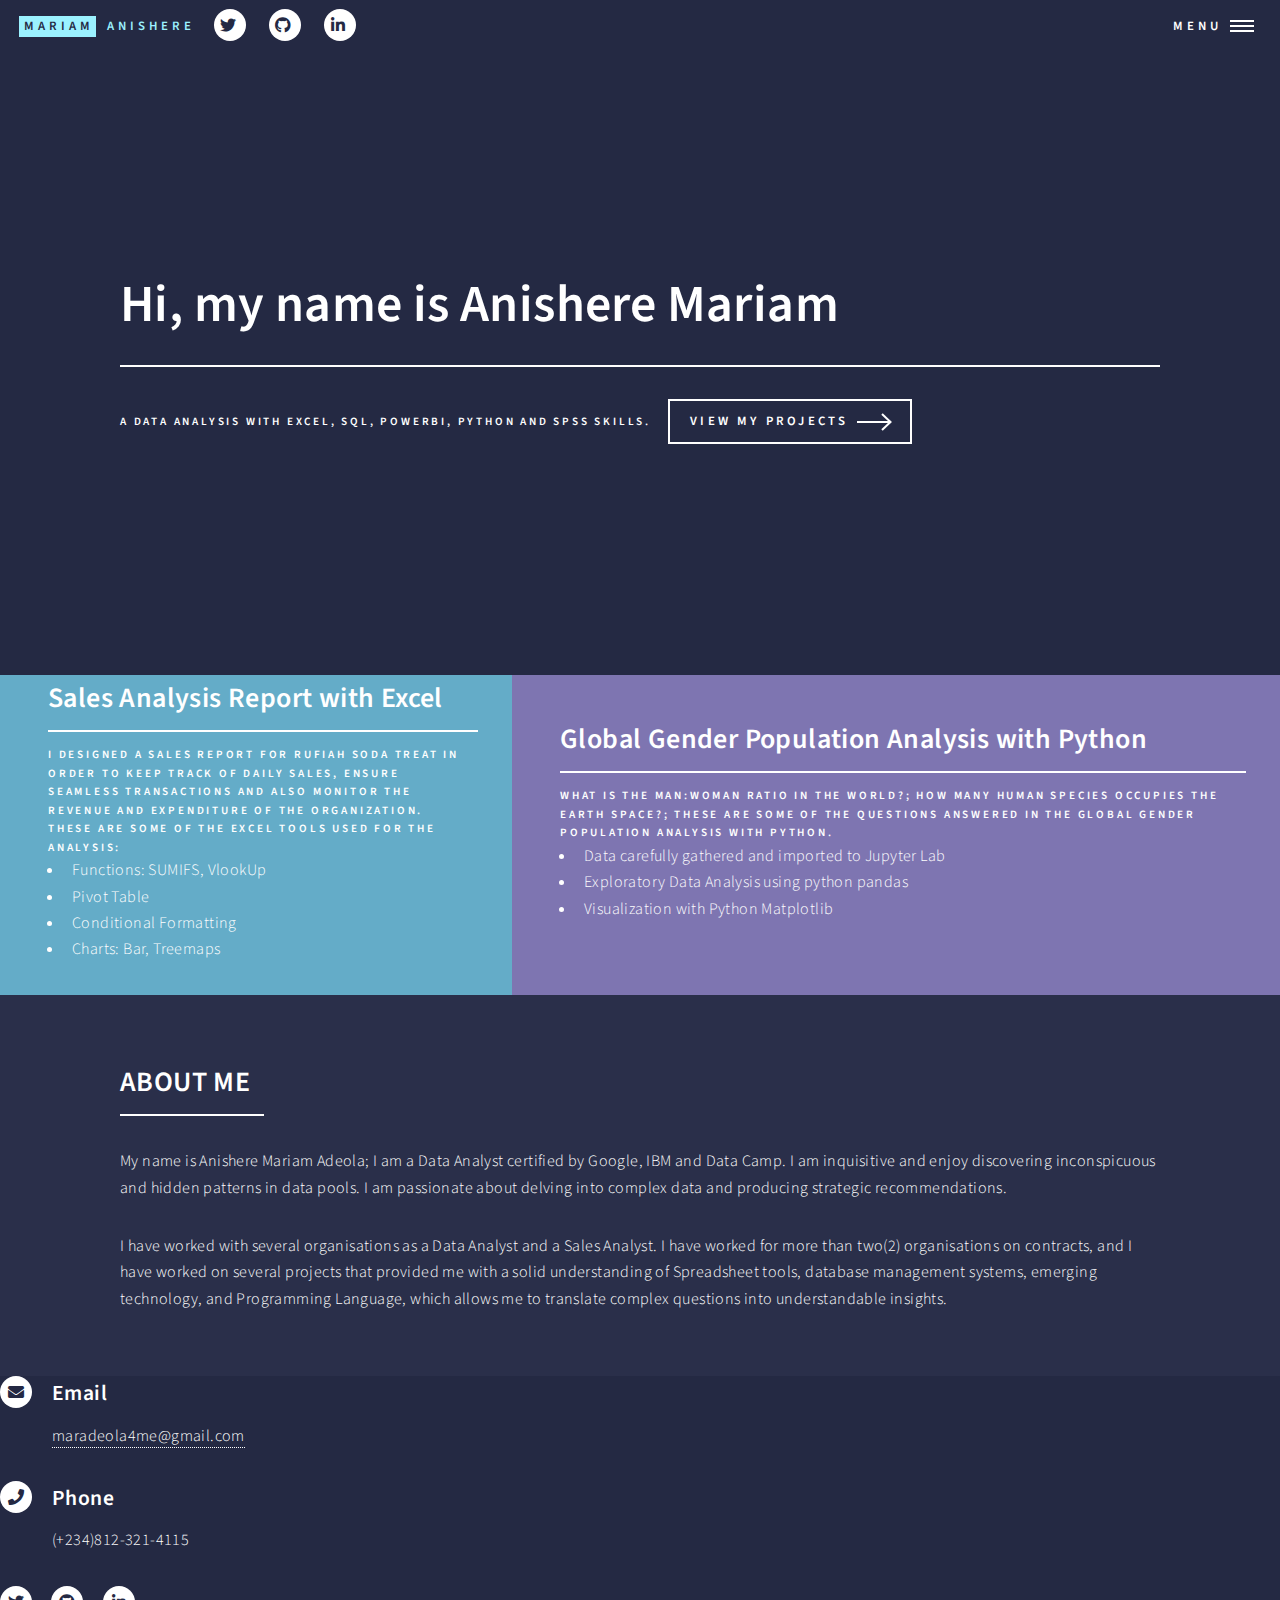
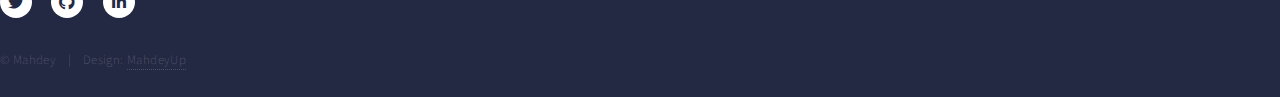
==== commit 6a84bbfc: "Update Source" ====
--- a/index.html
+++ b/index.html
@@ -19,21 +19,27 @@
 
 				<!-- Header -->
 					<header id="header" class="alt">
-						<a href="index.html" class="logo"><strong>Mariam</strong> <span>Adeola</span></a>
+						<a href="index.html" class="logo"><strong>Mariam</strong> <span>Anishere</span></a>
+						<ul class="icons">
+							<li><a href="https://twitter.com/Hotty_Plum" target="_blank" class="icon brands alt fa-twitter"><span class="label">Twitter</span></a></li>
+							<!--<li><a href="#" class="icon brands alt fa-facebook-f"><span class="label">Facebook</span></a></li>
+							<li><a href="#" class="icon brands alt fa-instagram"><span class="label">Instagram</span></a></li>-->
+							<li><a href="https://github.com/mariam-anishere" target="_blank"class="icon brands alt fa-github"><span class="label">GitHub</span></a></li>
+							<li><a href="https://www.linkedin.com/in/mariam-anishere-b5a319164/" target="_blank" class="icon brands alt fa-linkedin-in"><span class="label">LinkedIn</span></a></li>
+						</ul>
 						<nav>
 							<a href="#menu">Menu</a>
 						</nav>
+						
 					</header>
 
 				<!-- Menu -->
-					<nav id="menu">
+					<!--<nav id="menu">
 						<ul class="links">
-							<li><a href="index.html">Home</a></li>
-							<li><a href="landing.html">Projects</a></li>
-							<li><a href="generic.html">About Me</a></li>
-							<li><a href="elements.html">Contacts</a></li>
+							<li><a href="#two">About Me</a></li>
+							<li><a href="#footer">Contacts</a></li>-->
 						</ul>
-						<!---<ul class="actions stacked">
+						<!--<ul class="actions stacked">
 							<li><a href="#" class="button primary fit">View All Projects</a></li>
 							<li><a href="#" class="button fit">Log In</a></li>
 						</ul>-->
@@ -41,7 +47,9 @@
 
 				<!-- Banner -->
 					<section id="banner" class="major">
-						<div class="inner">
+						<div class="inner"> <span class="image" >
+							<!--<img src="images/databring.png" alt="" />-->
+						</span>
 							<header class="major">
 								<h1>Hi, my name is Anishere Mariam</h1>
 							</header>
@@ -60,44 +68,56 @@
 						<!-- One -->
 							<section id="one" class="tiles">
 								<article>
-									<span class="image">
-										<img src="images/gender.jpg" alt="" />
-									</span>
-									<header class="major">
-										<h3><a href="landing.html" class="link">World Gender Population Analysis</a></h3>
+									<span class="image" >
+										<img src="images/datap.jpeg" alt="" />
+									</span>
+									<header class="major">
+										<h3><a href="https://1drv.ms/x/s!AkXMpCwbQMS0jCxIqsB7obP66FYT?e=hdJ6NJ" target = "_blank" class="linsk">Sales Analysis Report with Excel</a></h3>
+										<p>I designed a Sales Report for RUFIAH SODA TREAT in order to keep track of daily sales, 
+											ensure seamless transactions and also monitor the revenue and expenditure of the organization. These are some of the Excel tools used for the analysis:
+											<ul><li>Functions: SUMIFS, VlookUp</li>
+												<li>Pivot Table</li>
+												<li>Conditional Formatting</li>
+												<li>Charts: Bar, Treemaps</li>
+											</ul>  </p>
+									</header>
+								</article>
+								<!--<article>
+									<span class="image">
+										<img src="images/netflix-logo.jpg" alt="" />
+									</span>
+									<header class="major">
+										<h3><a href="landing.html" class="linsk">Data Visualization with PowerBI</a></h3>
+										<p>I Created a compelling story of the biggest Netflix movies of all time with PowerBI dashboard
+											<ul>
+												<li></li>
+											</ul>
+										</p>
+									</header>
+								</article>-->
+								<!--<article>
+									<span class="image">
+										<img src="images/netflix-logo.jpg" alt="" />
+									</span>
+									<header class="major">
+										<h3><a href="landing.html" class="linsk">SQL</a></h3>
+										<p>Analysed and Explored the netflix movie data from 20** to 20** using python pandas, matplotlib and seaborn libraries</p>
+									</header>
+								</article>-->
+								<article>
+									<span class="image" >
+										<img src="images/gender.png" alt="" />
+									</span>
+									<header class="major">
+										<h3><a href="https://github.com/mariam-anishere/MyProjects/blob/main/GlobalGenderPopulation.ipynb" target = "_blank" class="links">Global Gender Population Analysis with Python</a></h3>
 										<p>
-										*Cleaned raw csv data using python pandas</p>
-
-											<p>*Web-Scraping with Excel import</p>
-											<p>*Created Visualization board with PowerBI
+										What is the Man:Woman ratio in the world?; How many human species occupies the earth space?;
+											These are some of the questions answered in the Global Gender Population Analysis with python. </p>
+											<ul><li>Data carefully gathered and imported to Jupyter Lab</li>
+												<li>Exploratory Data Analysis using python pandas</li>
+												<li>Visualization with Python Matplotlib</li>
+											</ul>
 										</p>
-									</header>
-								</article>
-								<article>
-									<span class="image">
-										<img src="images/pic01.jpg" alt="" />
-									</span>
-									<header class="major">
-										<h3><a href="landing.html" class="link">Data Cleaning with Excel</a></h3>
-										<p>Performed data wrangling/cleaning on an inconsistent and dirty *** using some Excel functions and tools: Pivot Tables, Vlookup and a few others  </p>
-									</header>
-								</article>
-								<article>
-									<span class="image">
-										<img src="images/pic02.jpg" alt="" />
-									</span>
-									<header class="major">
-										<h3><a href="landing.html" class="link">Data Visualization with PowerBI</a></h3>
-										<p>Created a compelling dashboard that tells the story of the ***</p>
-									</header>
-								</article>
-								<article>
-									<span class="image">
-										<img src="images/netflix-logo.jpg" alt="" />
-									</span>
-									<header class="major">
-										<h3><a href="landing.html" class="link">Exploratory Data Analysis with Python</a></h3>
-										<p>Analysed and Explored the netflix movie data from 20** to 20** using python pandas, matplotlib and seaborn libraries</p>
 									</header>
 								</article>
 				
@@ -106,7 +126,7 @@
 										<img src="images/pic05.jpg" alt="" />
 									</span>
 									<header class="major">
-										<h3><a href="landing.html" class="link">Consequat</a></h3>
+										<h3><a href="landing.html" class="links">Consequat</a></h3>
 										<p>Ipsum dolor sit amet</p>
 									</header>
 								</article>
@@ -127,7 +147,14 @@
 									<header class="major">
 										<h2>ABOUT ME</h2>
 									</header>
-									<p>Nullam et orci eu lorem consequat tincidunt vivamus et sagittis libero. Mauris aliquet magna magna sed nunc rhoncus pharetra. Pellentesque condimentum sem. In efficitur ligula tate urna. Maecenas laoreet massa vel lacinia pellentesque lorem ipsum dolor. Nullam et orci eu lorem consequat tincidunt. Vivamus et sagittis libero. Mauris aliquet magna magna sed nunc rhoncus amet pharetra et feugiat tempus.</p>
+									<p>My name is Anishere Mariam Adeola; I am a Data Analyst certified by Google, IBM and Data Camp. 
+										I am inquisitive and enjoy discovering inconspicuous and hidden patterns in data pools. 
+										I am passionate about delving into complex data and producing strategic recommendations. 
+										 </p>
+									<p>I have worked with several organisations as a Data Analyst and a Sales Analyst. I have worked for more than two(2) organisations on contracts, 
+										and I have worked on several projects that provided me with a solid understanding of Spreadsheet tools, database management systems, emerging technology, and Programming Language, which allows me to translate complex questions into understandable insights.
+										
+									</p>
 									<!--<ul class="actions">
 										<li><a href="landing.html" class="button next">Get Started</a></li>
 									</ul>-->
@@ -166,7 +193,7 @@
 									<div class="contact-method">
 										<span class="icon solid alt fa-envelope"></span>
 										<h3>Email</h3>
-										<a href="#">maradeola4me@gmail.com</a>
+										<a href="https://www.gmail.com/">maradeola4me@gmail.com</a>
 									</div>
 								</section>
 								<section>
@@ -217,4 +244,4 @@
 			<script src="assets/js/main.js"></script>
 
 	</body>
-</html>+</html>
